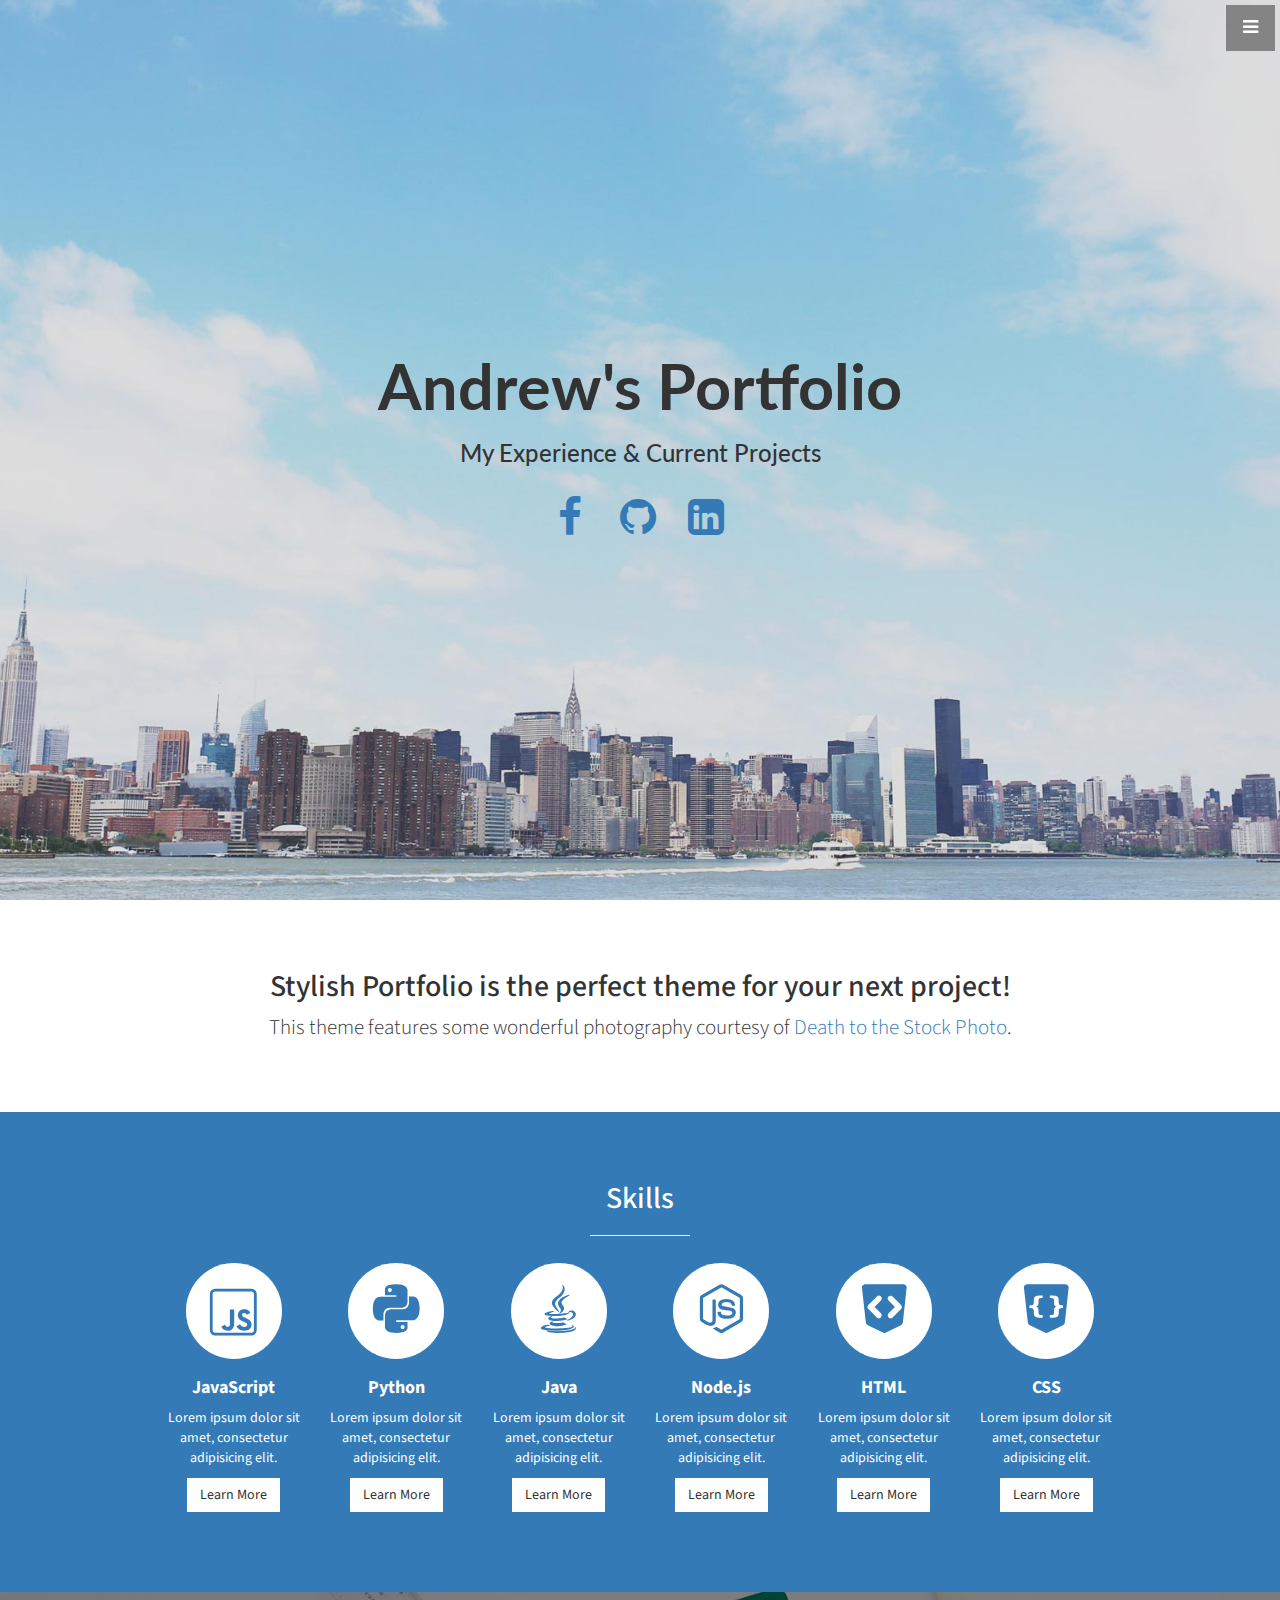
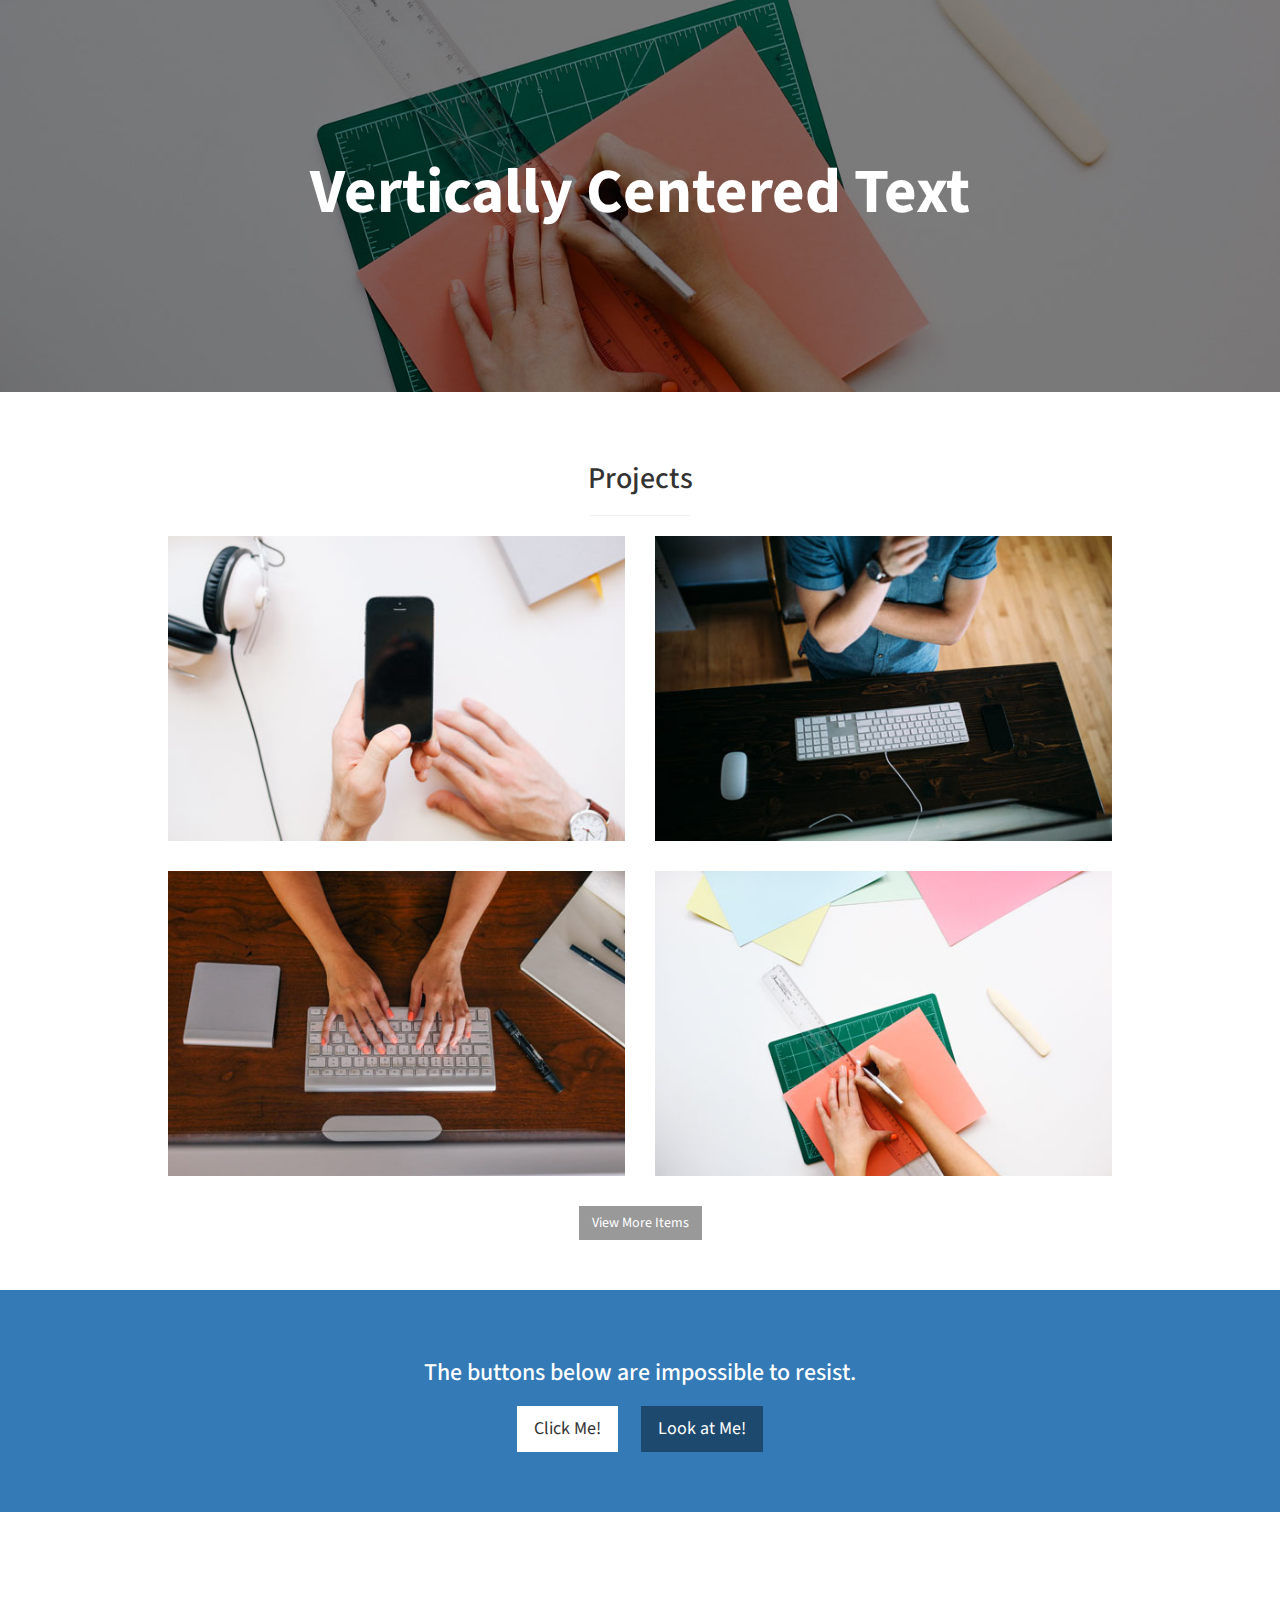
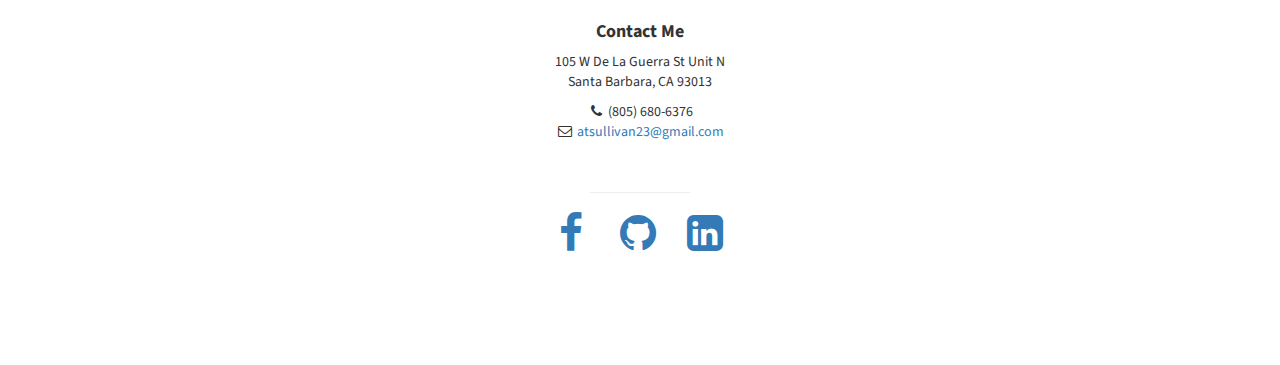
==== Portfolio/index.html @ db890a08 "Added bootstrap, with initial portfolio, blog, etc" ====
<!DOCTYPE html>
<html lang="en">

<head>

    <meta charset="utf-8">
    <meta http-equiv="X-UA-Compatible" content="IE=edge">
    <meta name="viewport" content="width=device-width, initial-scale=1">
    <meta name="description" content="">
    <meta name="author" content="">

    <title>Andrew's Portfolio</title>

    <!-- Bootstrap Core CSS -->
    <link href="css/bootstrap.min.css" rel="stylesheet">

    <!-- Custom CSS -->
    <link href="css/stylish-portfolio.css" rel="stylesheet">

    <!-- Custom Fonts -->
    <link href="font-awesome/css/font-awesome.min.css" rel="stylesheet" type="text/css">
    <link href="http://fonts.googleapis.com/css?family=Source+Sans+Pro:300,400,700,300italic,400italic,700italic" rel="stylesheet" type="text/css">
    <link href='http://fonts.googleapis.com/css?family=Lato:100,700' rel='stylesheet' type='text/css'>

    <!-- CUstom Icons -->
    <link rel="stylesheet" href="font-mfizz-1.2/font-mfizz.css">

    <!-- HTML5 Shim and Respond.js IE8 support of HTML5 elements and media queries -->
    <!-- WARNING: Respond.js doesn't work if you view the page via file:// -->
    <!--[if lt IE 9]>
        <script src="https://oss.maxcdn.com/libs/html5shiv/3.7.0/html5shiv.js"></script>
        <script src="https://oss.maxcdn.com/libs/respond.js/1.4.2/respond.min.js"></script>
    <![endif]-->

</head>

<body>

    <!-- Navigation -->
    <a id="menu-toggle" href="#" class="btn btn-dark btn-lg toggle"><i class="fa fa-bars"></i></a>
    <nav id="sidebar-wrapper">
        <ul class="sidebar-nav">
            <a id="menu-close" href="#" class="btn btn-light btn-lg pull-right toggle"><i class="fa fa-times"></i></a>
            <li class="sidebar-brand">
                <a href="#top">Start Bootstrap</a>
            </li>
            <li>
                <a href="#top">Home</a>
            </li>
            <li>
                <a href="#about">About</a>
            </li>
            <li>
                <a href="#services">Skills</a>
            </li>
            <li>
                <a href="#portfolio">Portfolio</a>
            </li>
            <li>
                <a href="#contact">Contact</a>
            </li>
        </ul>
    </nav>

    <!-- Header -->
    <header id="top" class="header">
        <div class="text-vertical-center">
            <h1>Andrew's Portfolio</h1>
            <h3>My Experience &amp; Current Projects</h3>
            <br>
            <div class="container">
            <div class="row">
                <div class="col-lg-10 col-lg-offset-1 text-center">
                    <ul class="list-inline">
                        <li>
                            <a href="https://www.facebook.com/andrew.sullivan.3323"><i class="fa fa-facebook fa-fw fa-3x"></i></a>
                        </li>
                        <li>
                            <a href="https://github.com/atsullivan"><i class="fa fa-github fa-fw fa-3x"></i></a>
                        </li>
                        <li>
                            <a href="https://www.linkedin.com/in/AndrewSullivan2"><i class="fa fa-linkedin-square fa-fw fa-3x"></i></a>
                        </li>
                    </ul>
                </div>
            </div>
        <!-- </div>
            <a href="#about" class="btn btn-dark btn-lg">Find Out More</a>
        </div> -->
    </header>

    <!-- About -->
    <section id="about" class="about">
        <div class="container">
            <div class="row">
                <div class="col-lg-12 text-center">
                    <h2>Stylish Portfolio is the perfect theme for your next project!</h2>
                    <p class="lead">This theme features some wonderful photography courtesy of <a target="_blank" href="http://join.deathtothestockphoto.com/">Death to the Stock Photo</a>.</p>
                </div>
            </div>
            <!-- /.row -->
        </div>
        <!-- /.container -->
    </section>

    <!-- Services -->
    <!-- The circle icons use Font Awesome's stacked icon classes. For more information, visit http://fontawesome.io/examples/ -->
    <section id="services" class="services bg-primary">
        <div class="container">
            <div class="row text-center">
                <div class="col-lg-10 col-lg-offset-1">
                    <h2>Skills</h2>
                    <hr class="small">
                    <div class="row">
                        <div class="col-md-2 col-sm-6">
                            <div class="service-item">
                                <span class="fa-stack fa-4x">
                                <i class="fa fa-circle fa-stack-2x"></i>
                                <i class="icon-javascript fa-stack-1x text-primary"></i>
                                <!--<i class="fa fa-cloud fa-stack-1x text-primary"></i>-->
                            </span>
                                <h4>
                                    <strong>JavaScript</strong>
                                </h4>
                                <p>Lorem ipsum dolor sit amet, consectetur adipisicing elit.</p>
                                <a href="#" class="btn btn-light">Learn More</a>
                            </div>
                        </div>
                        <div class="col-md-2 col-sm-6">
                            <div class="service-item">
                                <span class="fa-stack fa-4x">
                                <i class="fa fa-circle fa-stack-2x"></i>
                                <i class="icon-python fa-stack-1x text-primary"></i>
                            </span>
                                <h4>
                                    <strong>Python</strong>
                                </h4>
                                <p>Lorem ipsum dolor sit amet, consectetur adipisicing elit.</p>
                                <a href="#" class="btn btn-light">Learn More</a>
                            </div>
                        </div>
                        <div class="col-md-2 col-sm-6=">
                            <div class="service-item">
                                <span class="fa-stack fa-4x">
                                <i class="fa fa-circle fa-stack-2x"></i>
                                <i class="icon-java-bold fa-stack-1x text-primary"></i>
                            </span>
                                <h4>
                                    <strong>Java</strong>
                                </h4>
                                <p>Lorem ipsum dolor sit amet, consectetur adipisicing elit.</p>
                                <a href="#" class="btn btn-light">Learn More</a>
                            </div>
                        </div>
                        <div class="col-md-2 col-sm-6">
                            <div class="service-item">
                                <span class="fa-stack fa-4x">
                                <i class="fa fa-circle fa-stack-2x"></i>
                                <i class="icon-nodejs fa-stack-1x text-primary"></i>
                            </span>
                                <h4>
                                    <strong>Node.js</strong>
                                </h4>
                                <p>Lorem ipsum dolor sit amet, consectetur adipisicing elit.</p>
                                <a href="#" class="btn btn-light">Learn More</a>
                            </div>
                        </div>
                        <div class="col-md-2 col-sm-6">
                            <div class="service-item">
                                <span class="fa-stack fa-4x">
                                <i class="fa fa-circle fa-stack-2x"></i>
                                <i class="icon-html fa-stack-1x text-primary"></i>
                            </span>
                                <h4>
                                    <strong>HTML</strong>
                                </h4>
                                <p>Lorem ipsum dolor sit amet, consectetur adipisicing elit.</p>
                                <a href="#" class="btn btn-light">Learn More</a>
                            </div>
                        </div>
                        <div class="col-md-2 col-sm-6">
                            <div class="service-item">
                                <span class="fa-stack fa-4x">
                                <i class="fa fa-circle fa-stack-2x"></i>
                                <i class="icon-css fa-stack-1x text-primary"></i>
                            </span>
                                <h4>
                                    <strong>CSS</strong>
                                </h4>
                                <p>Lorem ipsum dolor sit amet, consectetur adipisicing elit.</p>
                                <a href="#" class="btn btn-light">Learn More</a>
                            </div>
                        </div>

                    </div>
                    <!-- /.row (nested) -->
                </div>
                <!-- /.col-lg-10 -->
            </div>
            <!-- /.row -->
        </div>
        <!-- /.container -->
    </section>

    <!-- Callout -->
    <aside class="callout">
        <div class="text-vertical-center">
            <h1>Vertically Centered Text</h1>
        </div>
    </aside>

    <!-- Portfolio -->
    <section id="portfolio" class="portfolio">
        <div class="container">
            <div class="row">
                <div class="col-lg-10 col-lg-offset-1 text-center">
                    <h2>Projects</h2>
                    <hr class="small">
                    <div class="row">
                        <div class="col-md-6">
                            <div class="portfolio-item">
                                <a href="#">
                                    <img class="img-portfolio img-responsive" src="img/portfolio-1.jpg">
                                </a>
                            </div>
                        </div>
                        <div class="col-md-6">
                            <div class="portfolio-item">
                                <a href="#">
                                    <img class="img-portfolio img-responsive" src="img/portfolio-2.jpg">
                                </a>
                            </div>
                        </div>
                        <div class="col-md-6">
                            <div class="portfolio-item">
                                <a href="#">
                                    <img class="img-portfolio img-responsive" src="img/portfolio-3.jpg">
                                </a>
                            </div>
                        </div>
                        <div class="col-md-6">
                            <div class="portfolio-item">
                                <a href="#">
                                    <img class="img-portfolio img-responsive" src="img/portfolio-4.jpg">
                                </a>
                            </div>
                        </div>
                    </div>
                    <!-- /.row (nested) -->
                    <a href="#" class="btn btn-dark">View More Items</a>
                </div>
                <!-- /.col-lg-10 -->
            </div>
            <!-- /.row -->
        </div>
        <!-- /.container -->
    </section>

    <!-- Call to Action -->
    <aside class="call-to-action bg-primary">
        <div class="container">
            <div class="row">
                <div class="col-lg-12 text-center">
                    <h3>The buttons below are impossible to resist.</h3>
                    <a href="#" class="btn btn-lg btn-light">Click Me!</a>
                    <a href="#" class="btn btn-lg btn-dark">Look at Me!</a>
                </div>
            </div>
        </div>
    </aside>

    <!-- Map -->
    <!-- <section id="contact" class="map">
        <iframe width="100%" height="100%" frameborder="0" scrolling="no" marginheight="0" marginwidth="0" src="https://maps.google.com/maps?f=q&amp;source=s_q&amp;hl=en&amp;geocode=&amp;q=Twitter,+Inc.,+Market+Street,+San+Francisco,+CA&amp;aq=0&amp;oq=twitter&amp;sll=28.659344,-81.187888&amp;sspn=0.128789,0.264187&amp;ie=UTF8&amp;hq=Twitter,+Inc.,+Market+Street,+San+Francisco,+CA&amp;t=m&amp;z=15&amp;iwloc=A&amp;output=embed"></iframe>
        <br />
        <small>
            <a href="https://maps.google.com/maps?f=q&amp;source=embed&amp;hl=en&amp;geocode=&amp;q=Twitter,+Inc.,+Market+Street,+San+Francisco,+CA&amp;aq=0&amp;oq=twitter&amp;sll=28.659344,-81.187888&amp;sspn=0.128789,0.264187&amp;ie=UTF8&amp;hq=Twitter,+Inc.,+Market+Street,+San+Francisco,+CA&amp;t=m&amp;z=15&amp;iwloc=A"></a>
        </small>
        </iframe>
    </section> -->

    <!-- Footer -->
    <footer>
        <div class="container">
            <div class="row">
                <div class="col-lg-10 col-lg-offset-1 text-center">
                    <h4><strong>Contact Me</strong>
                    </h4>
                    <p>105 W De La Guerra St Unit N<br>Santa Barbara, CA 93013</p>
                    <ul class="list-unstyled">
                        <li><i class="fa fa-phone fa-fw"></i> (805) 680-6376</li>
                        <li><i class="fa fa-envelope-o fa-fw"></i>  <a href="mailto:name@example.com">atsullivan23@gmail.com</a>
                        </li>
                    </ul>
                    <br>
                    <hr class="small">
                    <ul class="list-inline">
                        <li>
                            <a href="https://www.facebook.com/andrew.sullivan.3323"><i class="fa fa-facebook fa-fw fa-3x"></i></a>
                        </li>
                        <li>
                            <a href="https://github.com/atsullivan"><i class="fa fa-github fa-fw fa-3x"></i></a>
                        </li>
                        <li>
                            <a href="https://www.linkedin.com/in/AndrewSullivan2"><i class="fa fa-linkedin-square fa-fw fa-3x"></i></a>
                        </li>
                    </ul>
                </div>
            </div>
        </div>
    </footer>

    <!-- jQuery -->
    <script src="js/jquery.js"></script>

    <!-- Bootstrap Core JavaScript -->
    <script src="js/bootstrap.min.js"></script>

    <!-- Custom Theme JavaScript -->
    <script>
    // Closes the sidebar menu
    $("#menu-close").click(function(e) {
        e.preventDefault();
        $("#sidebar-wrapper").toggleClass("active");
    });

    // Opens the sidebar menu
    $("#menu-toggle").click(function(e) {
        e.preventDefault();
        $("#sidebar-wrapper").toggleClass("active");
    });

    // Scrolls to the selected menu item on the page
    $(function() {
        $('a[href*=#]:not([href=#])').click(function() {
            if (location.pathname.replace(/^\//, '') == this.pathname.replace(/^\//, '') || location.hostname == this.hostname) {

                var target = $(this.hash);
                target = target.length ? target : $('[name=' + this.hash.slice(1) + ']');
                if (target.length) {
                    $('html,body').animate({
                        scrollTop: target.offset().top
                    }, 1000);
                    return false;
                }
            }
        });
    });
    </script>

</body>

</html>
---- Portfolio/css/stylish-portfolio.css ----
/*!
 * Start Bootstrap - Stylish Portfolio Bootstrap Theme (http://startbootstrap.com)
 * Code licensed under the Apache License v2.0.
 * For details, see http://www.apache.org/licenses/LICENSE-2.0.
 */

/* Global Styles */

html,
body {
    width: 100%;
    height: 100%;
}

body {
    font-family: "Source Sans Pro","Helvetica Neue",Helvetica,Arial,sans-serif;
}

header{
    font-family: 'Lato', sans-serif;
}

.text-vertical-center {
    display: table-cell;
    text-align: center;
    vertical-align: middle;
}

.text-vertical-center h1 {
    margin: 0;
    padding: 0;
    font-size: 4.5em;
    font-weight: 700;
}

/* Custom Button Styles */

.btn-dark {
    border-radius: 0;
    color: #fff;
    background-color: rgba(0,0,0,0.4);
}

.btn-dark:hover,
.btn-dark:focus,
.btn-dark:active {
    color: #fff;
    background-color: rgba(0,0,0,0.7);
}

.btn-light {
    border-radius: 0;
    color: #333;
    background-color: rgb(255,255,255);
}

.btn-light:hover,
.btn-light:focus,
.btn-light:active {
    color: #333;
    background-color: rgba(255,255,255,0.8);
}

/* Custom Horizontal Rule */

hr.small {
    max-width: 100px;
}

/* Side Menu */

#sidebar-wrapper {
    z-index: 1000;
    position: fixed;
    right: 0;
    width: 250px;
    height: 100%;
    margin-right: -250px;
    overflow-y: auto;
    background: #222;
    -webkit-transition: all 0.4s ease 0s;
    -moz-transition: all 0.4s ease 0s;
    -ms-transition: all 0.4s ease 0s;
    -o-transition: all 0.4s ease 0s;
    transition: all 0.4s ease 0s;
}

.sidebar-nav {
    position: absolute;
    top: 0;
    width: 250px;
    margin: 0;
    padding: 0;
    list-style: none;
}

.sidebar-nav li {
    text-indent: 20px;
    line-height: 40px;
}

.sidebar-nav li a {
    display: block;
    text-decoration: none;
    color: #999;
}

.sidebar-nav li a:hover {
    text-decoration: none;
    color: #fff;
    background: rgba(255,255,255,0.2);
}

.sidebar-nav li a:active,
.sidebar-nav li a:focus {
    text-decoration: none;
}

.sidebar-nav > .sidebar-brand {
    height: 55px;
    font-size: 18px;
    line-height: 55px;
}

.sidebar-nav > .sidebar-brand a {
    color: #999;
}

.sidebar-nav > .sidebar-brand a:hover {
    color: #fff;
    background: none;
}

#menu-toggle {
    z-index: 1;
    position: fixed;
    top: 0;
    right: 0;
}

#sidebar-wrapper.active {
    right: 250px;
    width: 250px;
    -webkit-transition: all 0.4s ease 0s;
    -moz-transition: all 0.4s ease 0s;
    -ms-transition: all 0.4s ease 0s;
    -o-transition: all 0.4s ease 0s;
    transition: all 0.4s ease 0s;
}

.toggle {
    margin: 5px 5px 0 0;
}

/* Header */

.header {
    display: table;
    position: relative;
    width: 100%;
    height: 100%;
    background: url(../img/bg.jpg) no-repeat center center scroll;
    -webkit-background-size: cover;
    -moz-background-size: cover;
    background-size: cover;
    -o-background-size: cover;
}

/* About */

.about {
    padding: 50px 0;
}

/* Services */

.services {
    padding: 50px 0;
}

.service-item {
    margin-bottom: 30px;
}

/* Callout */

.callout {
    display: table;
    width: 100%;
    height: 400px;
    color: #fff;
    background: url(../img/callout.jpg) no-repeat center center scroll;
    -webkit-background-size: cover;
    -moz-background-size: cover;
    background-size: cover;
    -o-background-size: cover;
}

/* Portfolio */

.portfolio {
    padding: 50px 0;
}

.portfolio-item {
    margin-bottom: 30px;
}

.img-portfolio {
    margin: 0 auto;
}

.img-portfolio:hover {
    opacity: 0.8;
}

/* Call to Action */

.call-to-action {
    padding: 50px 0;
}

.call-to-action .btn {
    margin: 10px;
}

/* Map */

.map {
    height: 500px;
}

@media(max-width:768px) {
    .map {
        height: 75%;
    }
}

/* Footer */

footer {
    padding: 100px 0;
}
---- Portfolio/font-mfizz-1.2/font-mfizz.css ----
/*
 * Font Mfizz v1.2
 * Copyright 2013 Mfizz Inc, Joe Lauer
 * MIT License
 *
 * Project: http://mfizz.com/oss/font-mfizz
 *
 * The font designed for technology and software geeks representing programming
 * languages, operating systems, software engineering, and technology. 
 *
 * Mfizz Inc
 * Web: http://mfizz.com/
 * Twitter: http://twitter.com/mfizz_inc
 * 
 * Joe Lauer
 * Web: http://lauer.bz/
 * Twitter: http://twitter.com/jjlauer
 */

@font-face {
  font-family: "FontMfizz";
  src: url("font-mfizz.eot");
  src: url("font-mfizz.eot?#iefix") format("embedded-opentype"),
       url("font-mfizz.woff") format("woff"),
       url("font-mfizz.ttf") format("truetype"),
       url("font-mfizz.svg#font-mfizz") format("svg");
  font-weight: normal;
  font-style: normal;
}

.icon-microscope:before,
.icon-cplusplus:before,
.icon-wireless:before,
.icon-fire-alt:before,
.icon-mobile-device:before,
.icon-objc:before,
.icon-redhat:before,
.icon-freebsd:before,
.icon-heroku:before,
.icon-python:before,
.icon-java:before,
.icon-satellite:before,
.icon-debian:before,
.icon-grails:before,
.icon-c:before,
.icon-postgres:before,
.icon-database-alt2:before,
.icon-raspberrypi:before,
.icon-nginx:before,
.icon-ruby-on-rails:before,
.icon-redis:before,
.icon-scala:before,
.icon-gnome:before,
.icon-perl:before,
.icon-mysql:before,
.icon-fedora:before,
.icon-ghost:before,
.icon-google:before,
.icon-netbsd:before,
.icon-aws:before,
.icon-bomb:before,
.icon-looking:before,
.icon-ruby:before,
.icon-mysql-alt:before,
.icon-playframework-alt:before,
.icon-osx:before,
.icon-database:before,
.icon-database-alt:before,
.icon-shell:before,
.icon-script:before,
.icon-antenna:before,
.icon-coffee-bean:before,
.icon-scala-alt:before,
.icon-platter:before,
.icon-java-duke:before,
.icon-iphone:before,
.icon-script-alt:before,
.icon-google-alt:before,
.icon-haskell:before,
.icon-mariadb:before,
.icon-phone-retro:before,
.icon-phone-alt:before,
.icon-csharp:before,
.icon-php:before,
.icon-postgres-alt:before,
.icon-html:before,
.icon-mfizz:before,
.icon-apache:before,
.icon-hadoop:before,
.icon-ruby-on-rails-alt:before,
.icon-mobile-phone-broadcast:before,
.icon-css:before,
.icon-playframework:before,
.icon-clojure:before,
.icon-mobile-phone-alt:before,
.icon-suse:before,
.icon-java-bold:before,
.icon-nginx-alt:before,
.icon-nginx-alt2:before,
.icon-linux-mint:before,
.icon-dreamhost:before,
.icon-blackberry:before,
.icon-javascript:before,
.icon-ubuntu:before,
.icon-php-alt:before,
.icon-centos:before,
.icon-nodejs:before,
.icon-splatter:before,
.icon-3dprint:before,
.icon-line-graph:before,
.icon-cassandra:before,
.icon-solaris:before,
.icon-jetty:before,
.icon-tomcat:before,
.icon-oracle:before,
.icon-oracle-alt:before,
.icon-mssql:before,
.icon-google-developers:before,
.icon-google-code:before,
.icon-kde:before,
.icon-grails-alt:before {
  font-family: "FontMfizz";
  font-style: normal;
  font-weight: normal;
  font-variant: normal;
  text-transform: none;
  line-height: 1;
  -webkit-font-smoothing: antialiased;
  display: inline-block;
  text-decoration: inherit;
}

.icon-microscope:before { content: "\f100"; }
.icon-cplusplus:before { content: "\f101"; }
.icon-wireless:before { content: "\f102"; }
.icon-fire-alt:before { content: "\f103"; }
.icon-mobile-device:before { content: "\f104"; }
.icon-objc:before { content: "\f105"; }
.icon-redhat:before { content: "\f106"; }
.icon-freebsd:before { content: "\f107"; }
.icon-heroku:before { content: "\f108"; }
.icon-python:before { content: "\f109"; }
.icon-java:before { content: "\f10a"; }
.icon-satellite:before { content: "\f10b"; }
.icon-debian:before { content: "\f10c"; }
.icon-grails:before { content: "\f10d"; }
.icon-c:before { content: "\f10e"; }
.icon-postgres:before { content: "\f10f"; }
.icon-database-alt2:before { content: "\f110"; }
.icon-raspberrypi:before { content: "\f111"; }
.icon-nginx:before { content: "\f112"; }
.icon-ruby-on-rails:before { content: "\f113"; }
.icon-redis:before { content: "\f114"; }
.icon-scala:before { content: "\f115"; }
.icon-gnome:before { content: "\f116"; }
.icon-perl:before { content: "\f117"; }
.icon-mysql:before { content: "\f118"; }
.icon-fedora:before { content: "\f119"; }
.icon-ghost:before { content: "\f11a"; }
.icon-google:before { content: "\f11b"; }
.icon-netbsd:before { content: "\f11c"; }
.icon-aws:before { content: "\f11d"; }
.icon-bomb:before { content: "\f11e"; }
.icon-looking:before { content: "\f11f"; }
.icon-ruby:before { content: "\f120"; }
.icon-mysql-alt:before { content: "\f121"; }
.icon-playframework-alt:before { content: "\f122"; }
.icon-osx:before { content: "\f123"; }
.icon-database:before { content: "\f124"; }
.icon-database-alt:before { content: "\f125"; }
.icon-shell:before { content: "\f126"; }
.icon-script:before { content: "\f127"; }
.icon-antenna:before { content: "\f128"; }
.icon-coffee-bean:before { content: "\f129"; }
.icon-scala-alt:before { content: "\f12a"; }
.icon-platter:before { content: "\f12b"; }
.icon-java-duke:before { content: "\f12c"; }
.icon-iphone:before { content: "\f12d"; }
.icon-script-alt:before { content: "\f12e"; }
.icon-google-alt:before { content: "\f12f"; }
.icon-haskell:before { content: "\f130"; }
.icon-mariadb:before { content: "\f131"; }
.icon-phone-retro:before { content: "\f132"; }
.icon-phone-alt:before { content: "\f133"; }
.icon-csharp:before { content: "\f134"; }
.icon-php:before { content: "\f135"; }
.icon-postgres-alt:before { content: "\f136"; }
.icon-html:before { content: "\f137"; }
.icon-mfizz:before { content: "\f138"; }
.icon-apache:before { content: "\f139"; }
.icon-hadoop:before { content: "\f13a"; }
.icon-ruby-on-rails-alt:before { content: "\f13b"; }
.icon-mobile-phone-broadcast:before { content: "\f13c"; }
.icon-css:before { content: "\f13d"; }
.icon-playframework:before { content: "\f13e"; }
.icon-clojure:before { content: "\f13f"; }
.icon-mobile-phone-alt:before { content: "\f140"; }
.icon-suse:before { content: "\f141"; }
.icon-java-bold:before { content: "\f142"; }
.icon-nginx-alt:before { content: "\f143"; }
.icon-nginx-alt2:before { content: "\f144"; }
.icon-linux-mint:before { content: "\f145"; }
.icon-dreamhost:before { content: "\f146"; }
.icon-blackberry:before { content: "\f147"; }
.icon-javascript:before { content: "\f148"; }
.icon-ubuntu:before { content: "\f149"; }
.icon-php-alt:before { content: "\f14a"; }
.icon-centos:before { content: "\f14b"; }
.icon-nodejs:before { content: "\f14c"; }
.icon-splatter:before { content: "\f14d"; }
.icon-3dprint:before { content: "\f14e"; }
.icon-line-graph:before { content: "\f14f"; }
.icon-cassandra:before { content: "\f150"; }
.icon-solaris:before { content: "\f151"; }
.icon-jetty:before { content: "\f152"; }
.icon-tomcat:before { content: "\f153"; }
.icon-oracle:before { content: "\f154"; }
.icon-oracle-alt:before { content: "\f155"; }
.icon-mssql:before { content: "\f156"; }
.icon-google-developers:before { content: "\f157"; }
.icon-google-code:before { content: "\f158"; }
.icon-kde:before { content: "\f159"; }
.icon-grails-alt:before { content: "\f15a"; }

/* These classes only added to fix FontFamily to display FontMfizz during debug/inspection */
.icon-osx,
.icon-bomb,
.icon-mobile-phone-broadcast,
.icon-objc,
.icon-nginx-alt2,
.icon-mysql,
.icon-phone-retro,
.icon-netbsd,
.icon-mobile-device,
.icon-ruby-on-rails,
.icon-phone-alt,
.icon-line-graph,
.icon-postgres,
.icon-playframework,
.icon-python,
.icon-ruby-on-rails-alt,
.icon-nginx,
.icon-database-alt2,
.icon-google-alt,
.icon-microscope,
.icon-blackberry,
.icon-dreamhost,
.icon-google,
.icon-centos,
.icon-kde,
.icon-csharp,
.icon-scala,
.icon-redis,
.icon-looking,
.icon-database-alt,
.icon-javascript,
.icon-postgres-alt,
.icon-linux-mint,
.icon-ubuntu,
.icon-apache,
.icon-script-alt,
.icon-mssql,
.icon-c,
.icon-gnome,
.icon-java-duke,
.icon-scala-alt,
.icon-clojure,
.icon-oracle-alt,
.icon-redhat,
.icon-haskell,
.icon-3dprint,
.icon-mariadb,
.icon-java,
.icon-script,
.icon-cplusplus,
.icon-jetty,
.icon-perl,
.icon-heroku,
.icon-nginx-alt,
.icon-iphone,
.icon-splatter,
.icon-shell,
.icon-mysql-alt,
.icon-wireless,
.icon-ruby,
.icon-playframework-alt,
.icon-raspberrypi,
.icon-suse,
.icon-nodejs,
.icon-java-bold,
.icon-google-developers,
.icon-mobile-phone-alt,
.icon-grails-alt,
.icon-coffee-bean,
.icon-cassandra,
.icon-google-code,
.icon-fedora,
.icon-antenna,
.icon-hadoop,
.icon-solaris,
.icon-html,
.icon-css,
.icon-satellite,
.icon-aws,
.icon-mfizz,
.icon-php,
.icon-debian,
.icon-ghost,
.icon-php-alt,
.icon-tomcat,
.icon-database,
.icon-grails,
.icon-freebsd,
.icon-oracle,
.icon-fire-alt,
.icon-platter{
  font-family: "FontMfizz";
}
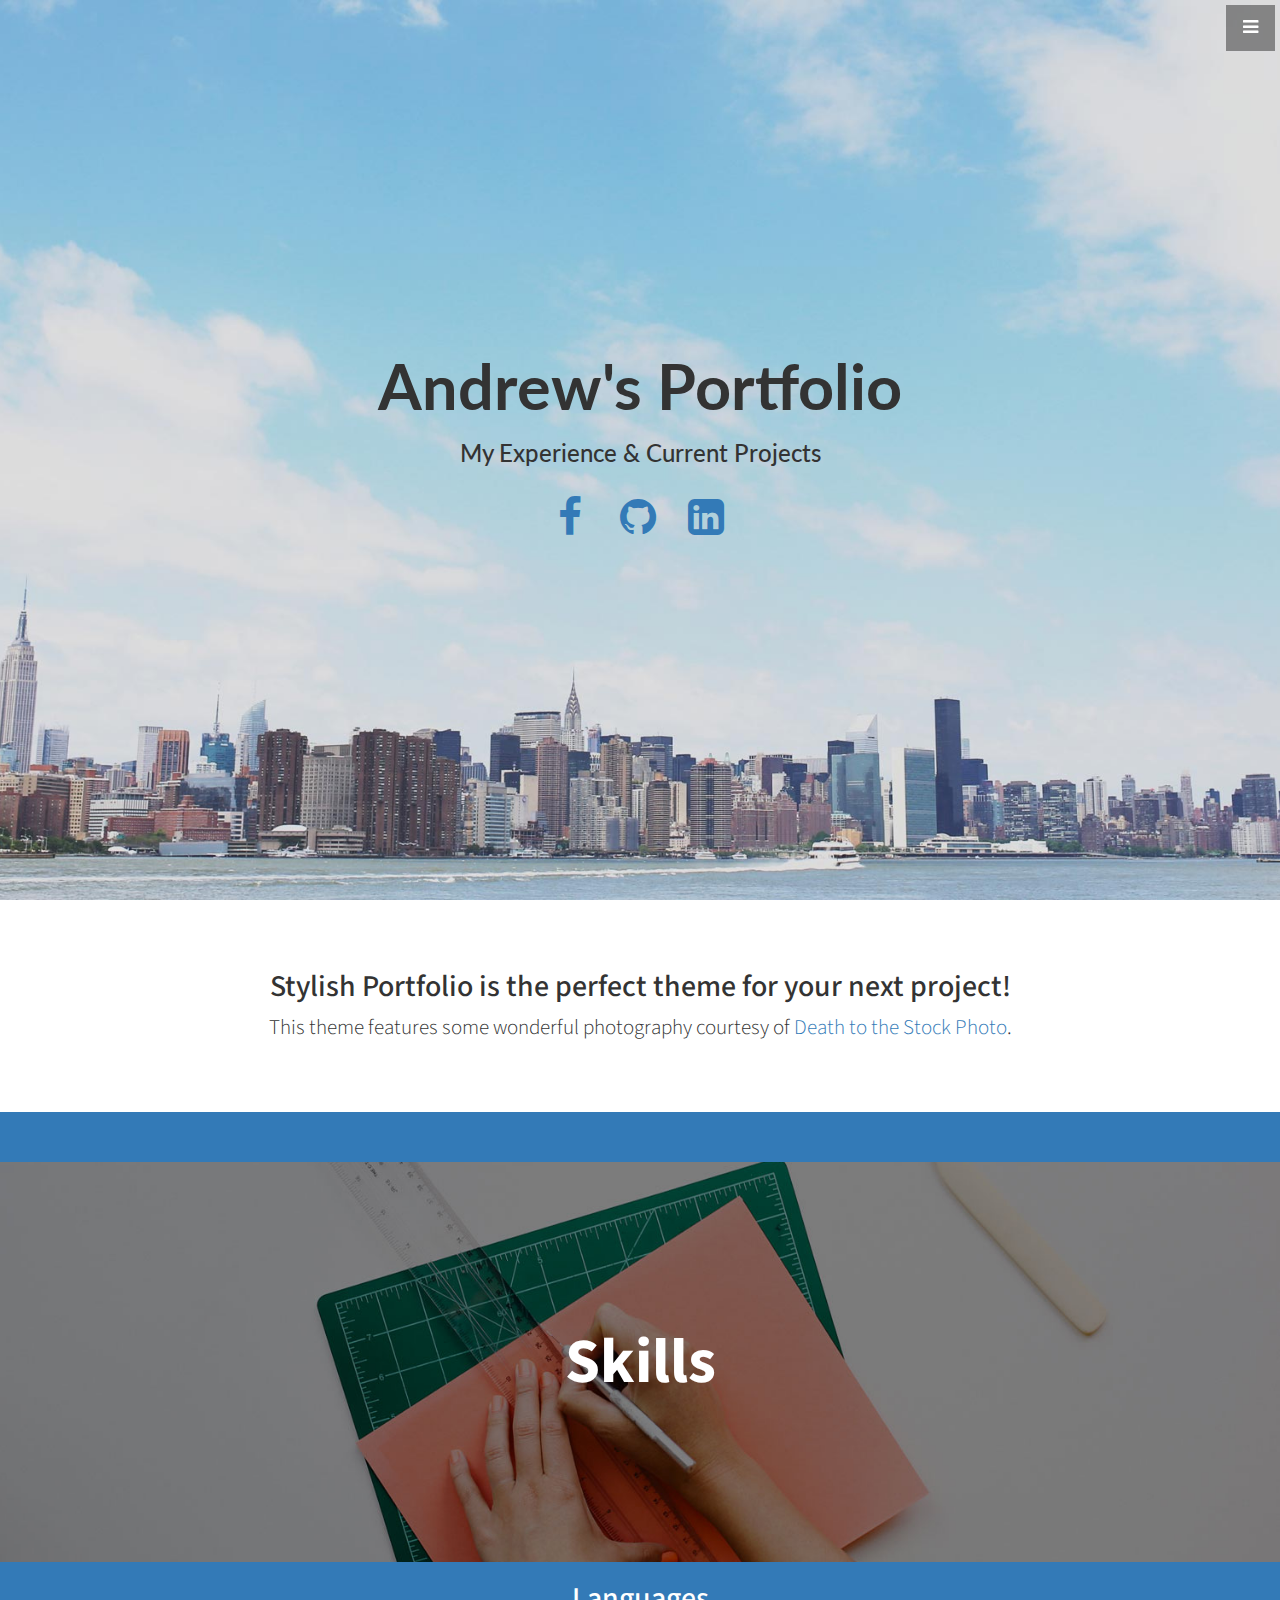
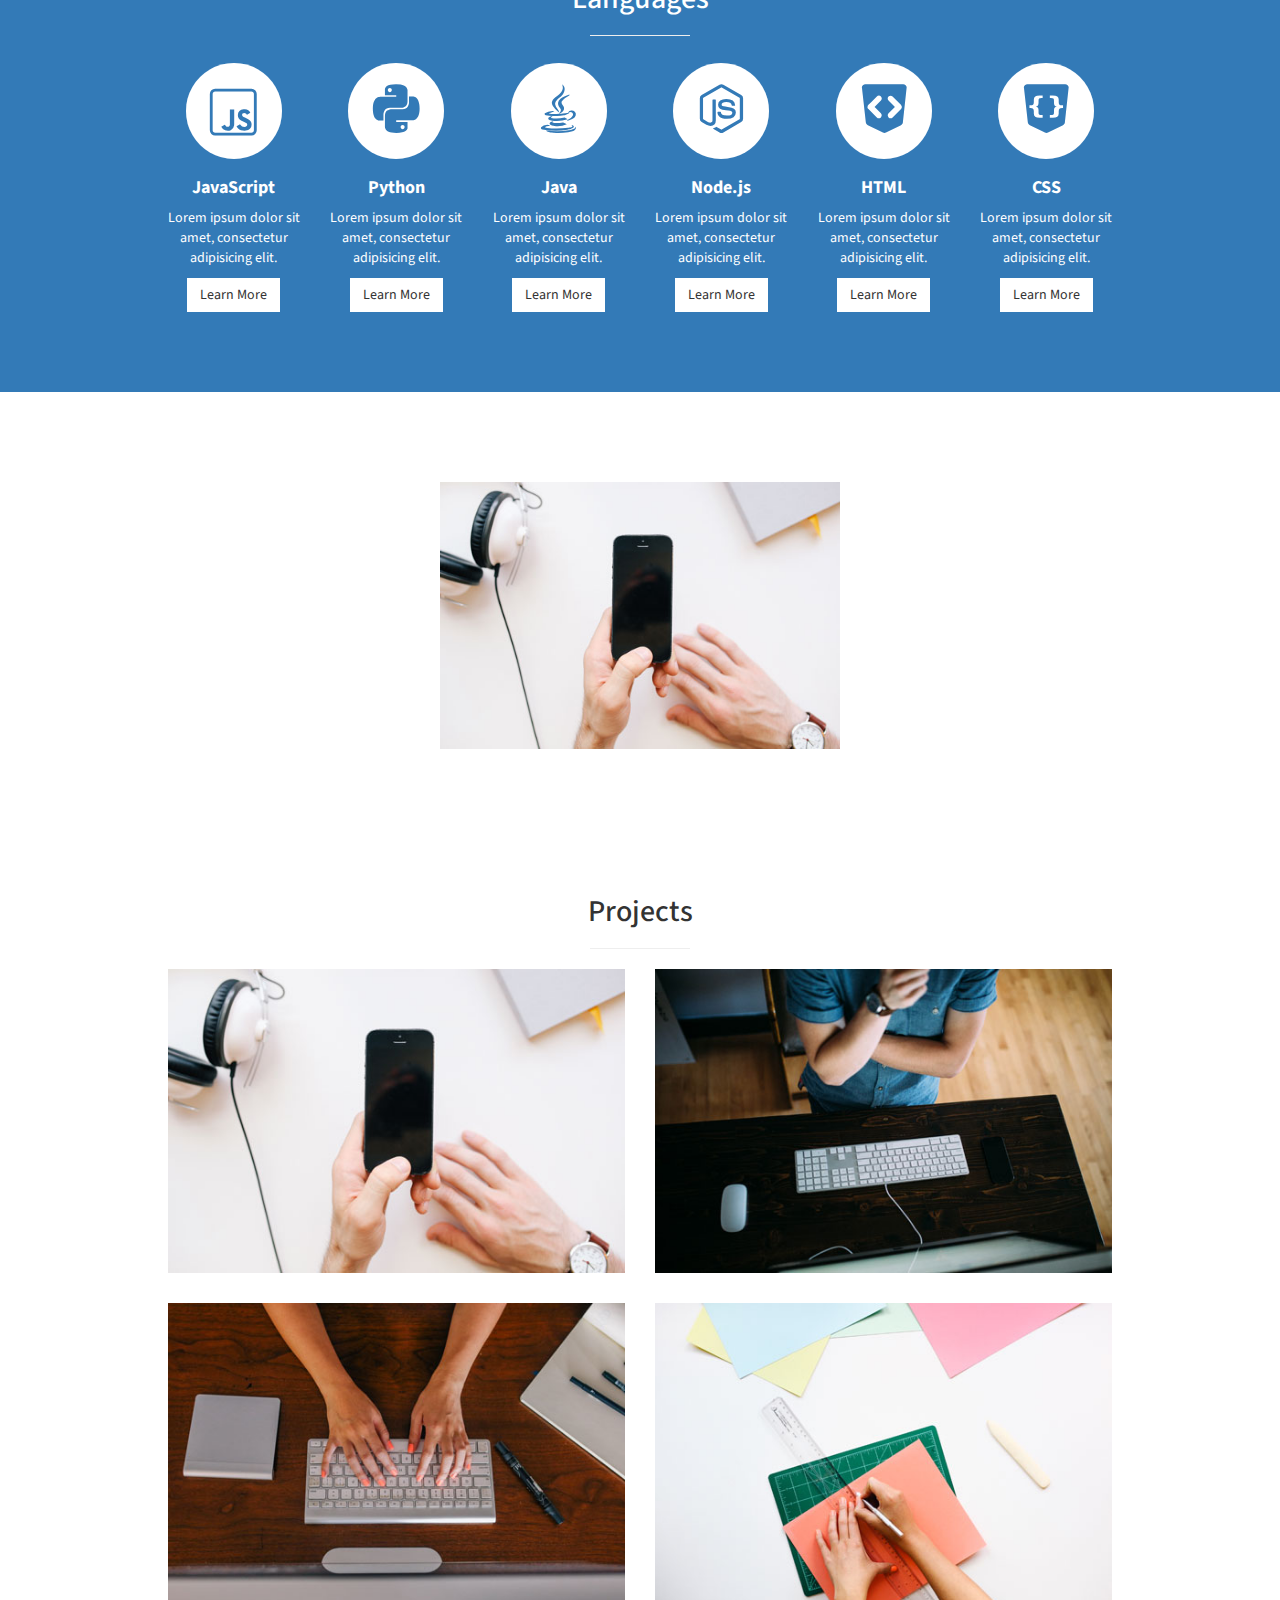
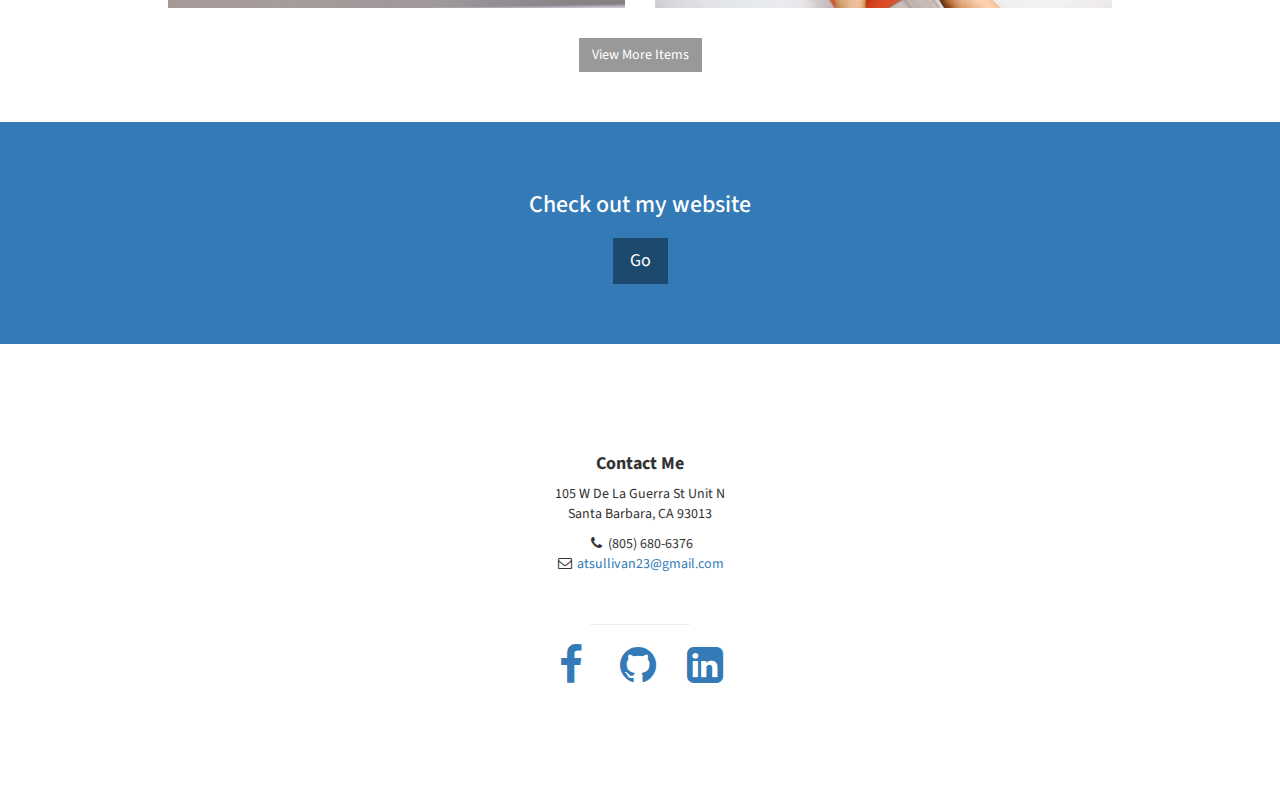
==== commit 7983feca: "Many edits + hover pics" ====
--- a/Portfolio/index.html
+++ b/Portfolio/index.html
@@ -8,6 +8,15 @@
     <meta name="viewport" content="width=device-width, initial-scale=1">
     <meta name="description" content="">
     <meta name="author" content="">
+
+
+    <link rel="shortcut icon" href="../favicon.ico"> 
+        <link rel="stylesheet" type="text/css" href="css/default.css" />
+        <link rel="stylesheet" type="text/css" href="css/component.css" />
+        <script src="js/modernizr.custom.js"></script>
+
+
+
 
     <title>Andrew's Portfolio</title>
 
@@ -51,7 +60,7 @@
                 <a href="#about">About</a>
             </li>
             <li>
-                <a href="#services">Skills</a>
+                <a href="#skills">Skills</a>
             </li>
             <li>
                 <a href="#portfolio">Portfolio</a>
@@ -105,11 +114,17 @@
 
     <!-- Services -->
     <!-- The circle icons use Font Awesome's stacked icon classes. For more information, visit http://fontawesome.io/examples/ -->
-    <section id="services" class="services bg-primary">
+    <section id="skills" class="services bg-primary">
+    <!-- Callout -->
+        <aside class="callout">
+            <div class="text-vertical-center">
+                <h1>Skills</h1>
+            </div>
+        </aside>
         <div class="container">
             <div class="row text-center">
                 <div class="col-lg-10 col-lg-offset-1">
-                    <h2>Skills</h2>
+                    <h2>Languages</h2>
                     <hr class="small">
                     <div class="row">
                         <div class="col-md-2 col-sm-6">
@@ -202,16 +217,40 @@
         <!-- /.container -->
     </section>
 
-    <!-- Callout -->
-    <aside class="callout">
-        <div class="text-vertical-center">
-            <h1>Vertically Centered Text</h1>
-        </div>
-    </aside>
+    
 
     <!-- Portfolio -->
     <section id="portfolio" class="portfolio">
         <div class="container">
+            
+
+
+
+
+        <ul class="grid cs-style-1">
+            <li>
+                <figure>
+                    <img src="img/portfolio-1.jpg" alt="img01">
+                    <figcaption>
+                        <h3>Camera</h3>
+                        <span>Jacob Cummings</span>
+                        <a href="http://dribbble.com/shots/1115632-Camera">Take a look</a>
+                    </figcaption>
+                </figure>
+            </li>
+            <!-- <li>
+                <figure> -->
+                    <!-- ... -->
+                <!-- </figure>
+            </li> -->
+            <!-- ... -->
+        </ul>
+
+
+
+
+
+
             <div class="row">
                 <div class="col-lg-10 col-lg-offset-1 text-center">
                     <h2>Projects</h2>
@@ -261,9 +300,8 @@
         <div class="container">
             <div class="row">
                 <div class="col-lg-12 text-center">
-                    <h3>The buttons below are impossible to resist.</h3>
-                    <a href="#" class="btn btn-lg btn-light">Click Me!</a>
-                    <a href="#" class="btn btn-lg btn-dark">Look at Me!</a>
+                    <h3>Check out my website</h3>
+                    <a href="#" class="btn btn-lg btn-dark">Go</a>
                 </div>
             </div>
         </div>
--- a/Portfolio/css/default.css
+++ b/Portfolio/css/default.css
@@ -0,0 +1,144 @@
+/* General Demo Style */
+@import url(http://fonts.googleapis.com/css?family=Lato:300,400,700);
+
+@font-face {
+	font-family: 'codropsicons';
+	src:url('../fonts/codropsicons/codropsicons.eot');
+	src:url('../fonts/codropsicons/codropsicons.eot?#iefix') format('embedded-opentype'),
+		url('../fonts/codropsicons/codropsicons.woff') format('woff'),
+		url('../fonts/codropsicons/codropsicons.ttf') format('truetype'),
+		url('../fonts/codropsicons/codropsicons.svg#codropsicons') format('svg');
+	font-weight: normal;
+	font-style: normal;
+}
+
+*, *:after, *:before { -webkit-box-sizing: border-box; -moz-box-sizing: border-box; box-sizing: border-box; }
+body, html { font-size: 100%; padding: 0; margin: 0;}
+
+/* Clearfix hack by Nicolas Gallagher: http://nicolasgallagher.com/micro-clearfix-hack/ */
+.clearfix:before, .clearfix:after { content: " "; display: table; }
+.clearfix:after { clear: both; }
+
+body {
+	font-family: 'Lato', Calibri, Arial, sans-serif;
+	color: #b3b9bf;
+	background: #f9f9f9;
+}
+
+a {
+	color: #888;
+	text-decoration: none;
+}
+
+a:hover,
+a:active {
+	color: #333;
+}
+
+/* Header Style */
+.container > header {
+	margin: 0 auto;
+	padding: 2em;
+	text-align: center;
+	background: rgba(0,0,0,0.01);
+}
+
+.container > header h1 {
+	font-size: 2.625em;
+	line-height: 1.3;
+	margin: 0;
+	font-weight: 300;
+}
+
+/* To Navigation Style */
+.codrops-top {
+	background: #fff;
+	background: rgba(255, 255, 255, 0.6);
+	text-transform: uppercase;
+	width: 100%;
+	font-size: 0.69em;
+	line-height: 2.2;
+}
+
+.codrops-top a {
+	padding: 0 1em;
+	letter-spacing: 0.1em;
+	color: #888;
+	display: inline-block;
+}
+
+.codrops-top a:hover {
+	background: rgba(255,255,255,0.95);
+	color: #333;
+}
+
+.codrops-top span.right {
+	float: right;
+}
+
+.codrops-top span.right a {
+	float: left;
+	display: block;
+}
+
+.codrops-icon:before {
+	font-family: 'codropsicons';
+	margin: 0 4px;
+	speak: none;
+	font-style: normal;
+	font-weight: normal;
+	font-variant: normal;
+	text-transform: none;
+	line-height: 1;
+	-webkit-font-smoothing: antialiased;
+}
+
+.codrops-icon-drop:before {
+	content: "\e001";
+}
+
+.codrops-icon-prev:before {
+	content: "\e004";
+}
+
+.codrops-icon-archive:before {
+	content: "\e002";
+}
+
+.codrops-icon-next:before {
+	content: "\e000";
+}
+
+.codrops-icon-about:before {
+	content: "\e003";
+}
+
+/* Demo Buttons Style */
+.codrops-demos {
+	padding-top: 1em;
+	font-size: 0.9em;
+}
+
+.codrops-demos a {
+	display: inline-block;
+	margin: 0.5em;
+	padding: 0.7em 1.1em;
+	border: 3px solid #b3b9bf;
+	color: #b3b9bf;
+	font-weight: 700;
+}
+
+.codrops-demos a:hover,
+.codrops-demos a.current-demo,
+.codrops-demos a.current-demo:hover {
+	border-color: #2c3f52;
+	color: #2c3f52;
+}
+
+@media screen and (max-width: 25em) {
+
+	.codrops-icon span {
+		display: none;
+	}
+
+}--- a/Portfolio/css/component.css
+++ b/Portfolio/css/component.css
@@ -0,0 +1,393 @@
+.grid {
+	padding: 20px 20px 100px 20px;
+	max-width: 1300px;
+	margin: 0 auto;
+	list-style: none;
+	text-align: center;
+}
+
+.grid li {
+	display: inline-block;
+	width: 440px;
+	margin: 0;
+	padding: 20px;
+	text-align: left;
+	position: relative;
+}
+
+.grid figure {
+	margin: 0;
+	position: relative;
+}
+
+.grid figure img {
+	max-width: 100%;
+	display: block;
+	position: relative;
+}
+
+.grid figcaption {
+	position: absolute;
+	top: 0;
+	left: 0;
+	padding: 20px;
+	background: #2c3f52;
+	color: #ed4e6e;
+}
+
+.grid figcaption h3 {
+	margin: 0;
+	padding: 0;
+	color: #fff;
+}
+
+.grid figcaption span:before {
+	content: 'by ';
+}
+
+.grid figcaption a {
+	text-align: center;
+	padding: 5px 10px;
+	border-radius: 2px;
+	display: inline-block;
+	background: #ed4e6e;
+	color: #fff;
+}
+
+/* Individual Caption Styles */
+
+/* Caption Style 1 */
+.cs-style-1 figcaption {
+	height: 100%;
+	width: 100%;
+	opacity: 0;
+	text-align: center;
+	-webkit-backface-visibility: hidden;
+	-moz-backface-visibility: hidden;
+	backface-visibility: hidden;
+	-webkit-transition: -webkit-transform 0.3s, opacity 0.3s;
+	-moz-transition: -moz-transform 0.3s, opacity 0.3s;
+	transition: transform 0.3s, opacity 0.3s;
+}
+
+.no-touch .cs-style-1 figure:hover figcaption,
+.cs-style-1 figure.cs-hover figcaption {
+	opacity: 1;
+	-webkit-transform: translate(15px, 15px);
+	-moz-transform: translate(15px, 15px);
+	-ms-transform: translate(15px, 15px);
+	transform: translate(15px, 15px);
+}
+
+.cs-style-1 figcaption h3 {
+	margin-top: 70px;
+}
+
+.cs-style-1 figcaption span {
+	display: block;
+}
+
+.cs-style-1 figcaption a {
+	margin-top: 30px;
+}
+
+/* Caption Style 2 */
+.cs-style-2 figure img {
+	z-index: 10;
+	-webkit-transition: -webkit-transform 0.4s;
+	-moz-transition: -moz-transform 0.4s;
+	transition: transform 0.4s;
+}
+
+.no-touch .cs-style-2 figure:hover img,
+.cs-style-2 figure.cs-hover img {
+	-webkit-transform: translateY(-90px);
+	-moz-transform: translateY(-90px);
+	-ms-transform: translateY(-90px);
+	transform: translateY(-90px);
+}
+
+.cs-style-2 figcaption {
+	height: 90px;
+	width: 100%;
+	top: auto;
+	bottom: 0;
+}
+
+.cs-style-2 figcaption a {
+	position: absolute;
+	right: 20px;
+	top: 30px;
+}
+
+/* Caption Style 3 */
+.cs-style-3 figure {
+	overflow: hidden;
+}
+
+.cs-style-3 figure img {
+	-webkit-transition: -webkit-transform 0.4s;
+	-moz-transition: -moz-transform 0.4s;
+	transition: transform 0.4s;
+}
+
+.no-touch .cs-style-3 figure:hover img,
+.cs-style-3 figure.cs-hover img {
+	-webkit-transform: translateY(-50px);
+	-moz-transform: translateY(-50px);
+	-ms-transform: translateY(-50px);
+	transform: translateY(-50px);
+}
+
+.cs-style-3 figcaption {
+	height: 100px;
+	width: 100%;
+	top: auto;
+	bottom: 0;
+	opacity: 0;
+	-webkit-transform: translateY(100%);
+	-moz-transform: translateY(100%);
+	-ms-transform: translateY(100%);
+	transform: translateY(100%);
+	-webkit-transition: -webkit-transform 0.4s, opacity 0.1s 0.3s;
+	-moz-transition: -moz-transform 0.4s, opacity 0.1s 0.3s;
+	transition: transform 0.4s, opacity 0.1s 0.3s;
+}
+
+.no-touch .cs-style-3 figure:hover figcaption,
+.cs-style-3 figure.cs-hover figcaption {
+	opacity: 1;
+	-webkit-transform: translateY(0px);
+	-moz-transform: translateY(0px);
+	-ms-transform: translateY(0px);
+	transform: translateY(0px);
+	-webkit-transition: -webkit-transform 0.4s, opacity 0.1s;
+	-moz-transition: -moz-transform 0.4s, opacity 0.1s;
+	transition: transform 0.4s, opacity 0.1s;
+}
+
+.cs-style-3 figcaption a {
+	position: absolute;
+	bottom: 20px;
+	right: 20px;
+}
+
+/* Caption Style 4 */
+.cs-style-4 li {
+	-webkit-perspective: 1700px;
+	-moz-perspective: 1700px;
+	perspective: 1700px;
+	-webkit-perspective-origin: 0 50%;
+	-moz-perspective-origin: 0 50%;
+	perspective-origin: 0 50%;
+}
+
+.cs-style-4 figure {
+	-webkit-transform-style: preserve-3d;
+	-moz-transform-style: preserve-3d;
+	transform-style: preserve-3d;
+}
+
+.cs-style-4 figure > div {
+	overflow: hidden;
+}
+
+.cs-style-4 figure img {
+	-webkit-transition: -webkit-transform 0.4s;
+	-moz-transition: -moz-transform 0.4s;
+	transition: transform 0.4s;
+}
+
+.no-touch .cs-style-4 figure:hover img,
+.cs-style-4 figure.cs-hover img {
+	-webkit-transform: translateX(25%);
+	-moz-transform: translateX(25%);
+	-ms-transform: translateX(25%);
+	transform: translateX(25%);
+}
+
+.cs-style-4 figcaption {
+	height: 100%;
+	width: 50%;
+	opacity: 0;
+	-webkit-backface-visibility: hidden;
+	-moz-backface-visibility: hidden;
+	backface-visibility: hidden;
+	-webkit-transform-origin: 0 0;
+	-moz-transform-origin: 0 0;
+	transform-origin: 0 0;
+	-webkit-transform: rotateY(-90deg);
+	-moz-transform: rotateY(-90deg);
+	transform: rotateY(-90deg);
+	-webkit-transition: -webkit-transform 0.4s, opacity 0.1s 0.3s;
+	-moz-transition: -moz-transform 0.4s, opacity 0.1s 0.3s;
+	transition: transform 0.4s, opacity 0.1s 0.3s;
+}
+
+.no-touch .cs-style-4 figure:hover figcaption,
+.cs-style-4 figure.cs-hover figcaption {
+	opacity: 1;
+	-webkit-transform: rotateY(0deg);
+	-moz-transform: rotateY(0deg);
+	transform: rotateY(0deg);
+	-webkit-transition: -webkit-transform 0.4s, opacity 0.1s;
+	-moz-transition: -moz-transform 0.4s, opacity 0.1s;
+	transition: transform 0.4s, opacity 0.1s;
+}
+
+.cs-style-4 figcaption a {
+	position: absolute;
+	bottom: 20px;
+	right: 20px;
+}
+
+/* Caption Style 5 */
+.cs-style-5 figure img {
+	z-index: 10;
+	-webkit-transition: -webkit-transform 0.4s;
+	-moz-transition: -moz-transform 0.4s;
+	transition: transform 0.4s;
+}
+
+.no-touch .cs-style-5 figure:hover img,
+.cs-style-5 figure.cs-hover img {
+	-webkit-transform: scale(0.4);
+	-moz-transform: scale(0.4);
+	-ms-transform: scale(0.4);
+	transform: scale(0.4);
+}
+
+.cs-style-5 figcaption {
+	height: 100%;
+	width: 100%;
+	opacity: 0;
+	-webkit-transform: scale(0.7);
+	-moz-transform: scale(0.7);
+	-ms-transform: scale(0.7);
+	transform: scale(0.7);
+	-webkit-backface-visibility: hidden;
+	-moz-backface-visibility: hidden;
+	backface-visibility: hidden;
+	-webkit-transition: -webkit-transform 0.4s, opacity 0.4s;
+	-moz-transition: -moz-transform 0.4s, opacity 0.4s;
+	transition: transform 0.4s, opacity 0.4s;
+}
+
+.no-touch .cs-style-5 figure:hover figcaption,
+.cs-style-5 figure.cs-hover figcaption {
+	-webkit-transform: scale(1);
+	-moz-transform: scale(1);
+	-ms-transform: scale(1);
+	transform: scale(1);
+	opacity: 1;
+}
+
+.cs-style-5 figure a {
+	position: absolute;
+	bottom: 20px;
+	right: 20px;
+}
+
+/* Caption Style 6 */
+.cs-style-6 figure img {
+	z-index: 10;
+	-webkit-transition: -webkit-transform 0.4s;
+	-moz-transition: -moz-transform 0.4s;
+	transition: transform 0.4s;
+}
+
+.no-touch .cs-style-6 figure:hover img,
+.cs-style-6 figure.cs-hover img {
+	-webkit-transform: translateY(-50px) scale(0.5);
+	-moz-transform: translateY(-50px) scale(0.5);
+	-ms-transform: translateY(-50px) scale(0.5);
+	transform: translateY(-50px) scale(0.5);
+}
+
+.cs-style-6 figcaption {
+	height: 100%;
+	width: 100%;
+}
+
+.cs-style-6 figcaption h3 {
+	margin-top: 60%;
+}
+
+.cs-style-6 figcaption a {
+	position: absolute;
+	bottom: 20px;
+	right: 20px;
+}
+
+/* Caption Style 7 */
+.cs-style-7 li:first-child { z-index: 6; }
+.cs-style-7 li:nth-child(2) { z-index: 5; }
+.cs-style-7 li:nth-child(3) { z-index: 4; }
+.cs-style-7 li:nth-child(4) { z-index: 3; }
+.cs-style-7 li:nth-child(5) { z-index: 2; }
+.cs-style-7 li:nth-child(6) { z-index: 1; }
+
+.cs-style-7 figure img {
+	z-index: 10;
+}
+
+.cs-style-7 figcaption {
+	height: 100%;
+	width: 100%;
+	opacity: 0;
+	-webkit-backface-visibility: hidden;
+	-moz-backface-visibility: hidden;
+	backface-visibility: hidden;
+	-webkit-transition: opacity 0.3s, height 0.3s, box-shadow 0.3s;
+	-moz-transition: opacity 0.3s, height 0.3s, box-shadow 0.3s;
+	transition: opacity 0.3s, height 0.3s, box-shadow 0.3s;
+	box-shadow: 0 0 0 0px #2c3f52;
+}
+
+.no-touch .cs-style-7 figure:hover figcaption,
+.cs-style-7 figure.cs-hover figcaption {
+	opacity: 1;
+	height: 130%;
+	box-shadow: 0 0 0 10px #2c3f52;
+}
+
+.cs-style-7 figcaption h3 {
+	margin-top: 86%;
+}
+
+.cs-style-7 figcaption h3,
+.cs-style-7 figcaption span,
+.cs-style-7 figcaption a {
+	opacity: 0;
+	-webkit-transition: opacity 0s;
+	-moz-transition: opacity 0s;
+	transition: opacity 0s;
+}
+
+.cs-style-7 figcaption a {
+	position: absolute;
+	bottom: 20px;
+	right: 20px;
+}
+
+.no-touch .cs-style-7 figure:hover figcaption h3,
+.no-touch .cs-style-7 figure:hover figcaption span,
+.no-touch .cs-style-7 figure:hover figcaption a,
+.cs-style-7 figure.cs-hover figcaption h3,
+.cs-style-7 figure.cs-hover figcaption span,
+.cs-style-7 figure.cs-hover figcaption a {
+	-webkit-transition: opacity 0.3s 0.2s;
+	-moz-transition: opacity 0.3s 0.2s;
+	transition: opacity 0.3s 0.2s;
+	opacity: 1;
+}
+
+@media screen and (max-width: 31.5em) {
+	.grid {
+		padding: 10px 10px 100px 10px;
+	}
+	.grid li {
+		width: 100%;
+		min-width: 300px;
+	}
+}
--- a/Portfolio/css/stylish-portfolio.css
+++ b/Portfolio/css/stylish-portfolio.css
@@ -240,4 +240,100 @@
 
 footer {
     padding: 100px 0;
+}
+
+
+/* Grid */
+.grid {
+    padding: 20px 20px 100px 20px;
+    max-width: 1300px;
+    margin: 0 auto;
+    list-style: none;
+    text-align: center;
+}
+ 
+.grid li {
+    display: inline-block;
+    width: 440px;
+    margin: 0;
+    padding: 20px;
+    text-align: left;
+    position: relative;
+}
+
+.grid figure {
+    margin: 0;
+    position: relative;
+}
+
+.grid figure img {
+    max-width: 100%;
+    display: block;
+    position: relative;
+}
+
+.grid figcaption {
+    position: absolute;
+    top: 0;
+    left: 0;
+    padding: 20px;
+    background: #2c3f52;
+    color: #ed4e6e;
+}
+
+.grid figcaption h3 {
+    margin: 0;
+    padding: 0;
+    color: #fff;
+}
+ 
+.grid figcaption span:before {
+    content: 'by ';
+}
+ 
+.grid figcaption a {
+    text-align: center;
+    padding: 5px 10px;
+    border-radius: 2px;
+    display: inline-block;
+    background: #ed4e6e;
+    color: #fff;
+}
+
+@media screen and (max-width: 31.5em) {
+    .grid {
+        padding: 10px 10px 100px 10px;
+    }
+    .grid li {
+        width: 100%;
+        min-width: 300px;
+    }
+}
+
+/* Style 1 */
+.cs-style-1 figcaption {
+    height: 100%;
+    width: 100%;
+    opacity: 0;
+    text-align: center;
+    backface-visibility: hidden;
+    transition: transform 0.3s, opacity 0.3s;
+}
+
+.no-touch .cs-style-1 figure:hover figcaption,
+.cs-style-1 figure.cs-hover figcaption {
+    opacity: 1;
+    transform: translate(15px, 15px);
+}
+
+.cs-style-1 figcaption h3 {
+    margin-top: 70px;
+}
+ 
+.cs-style-1 figcaption span {
+    display: block;
+}
+ 
+.cs-style-1 figcaption a {
+    margin-top: 30px;
 }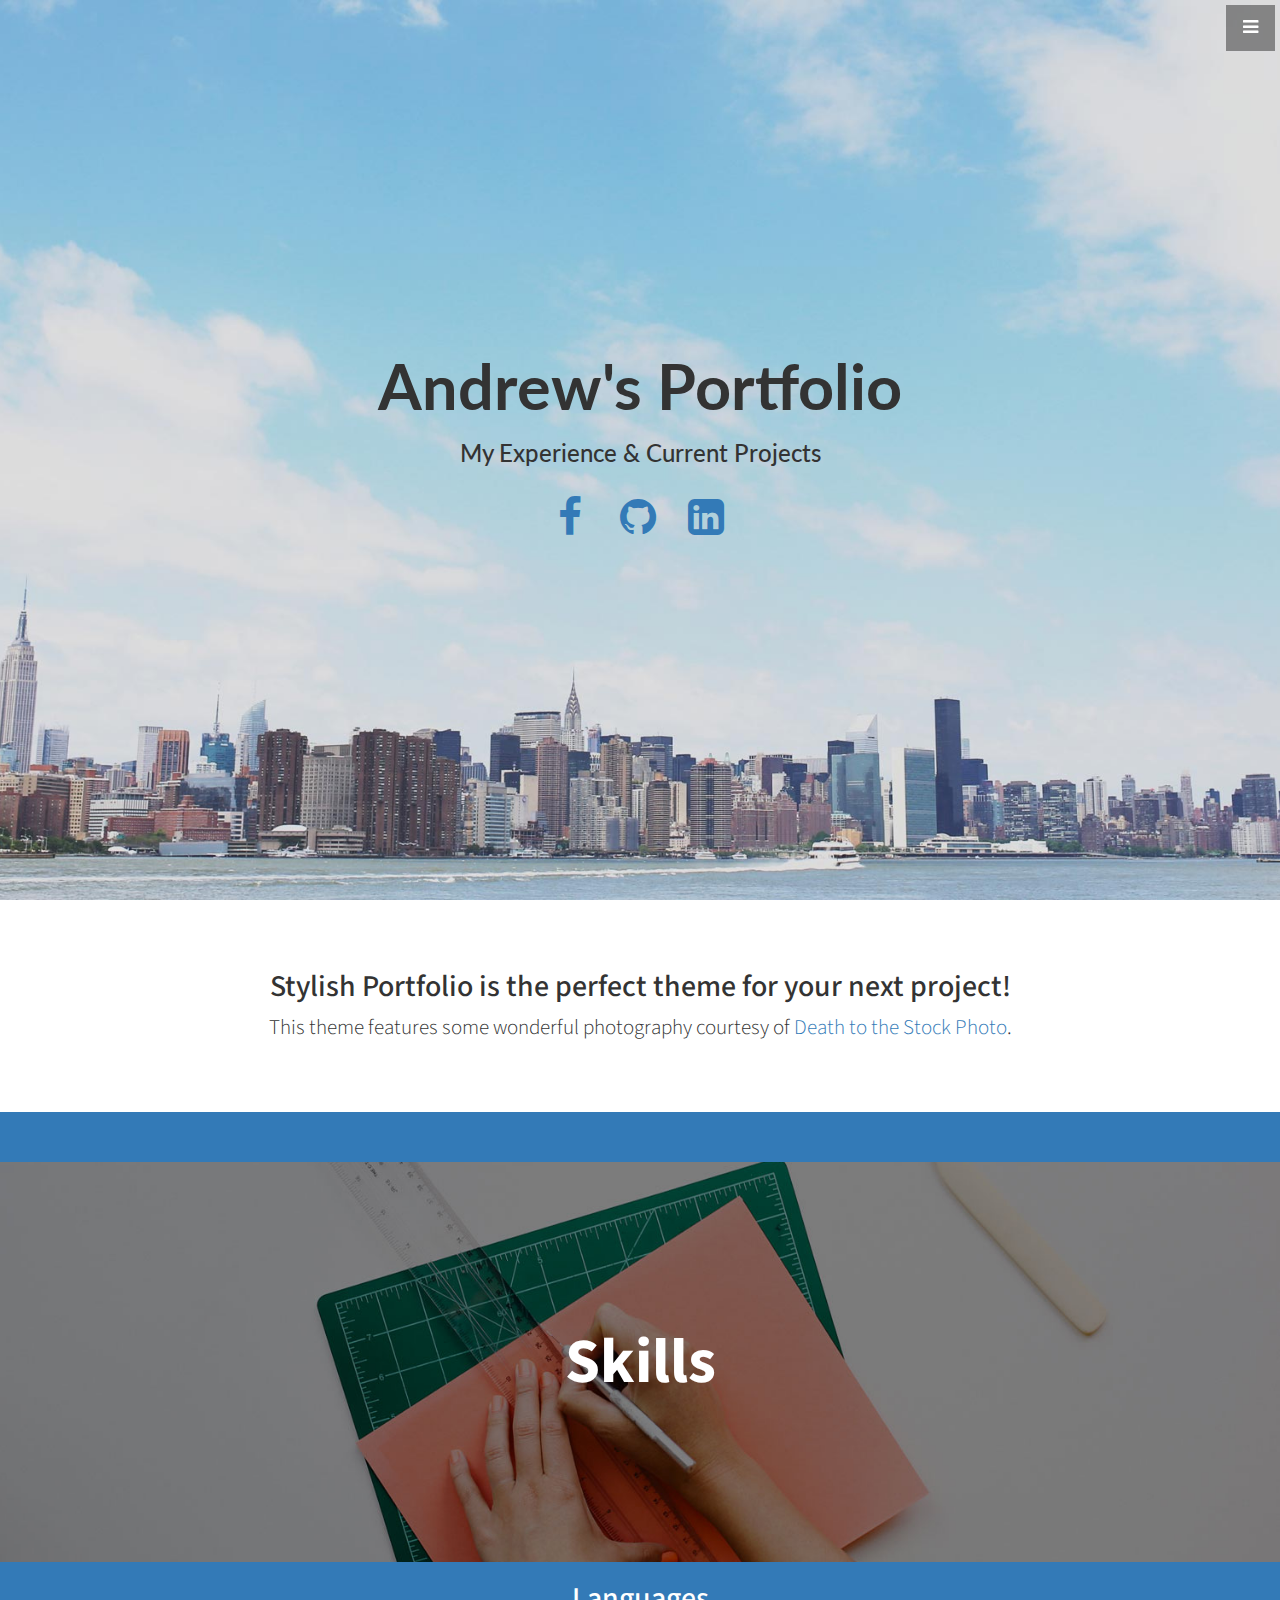
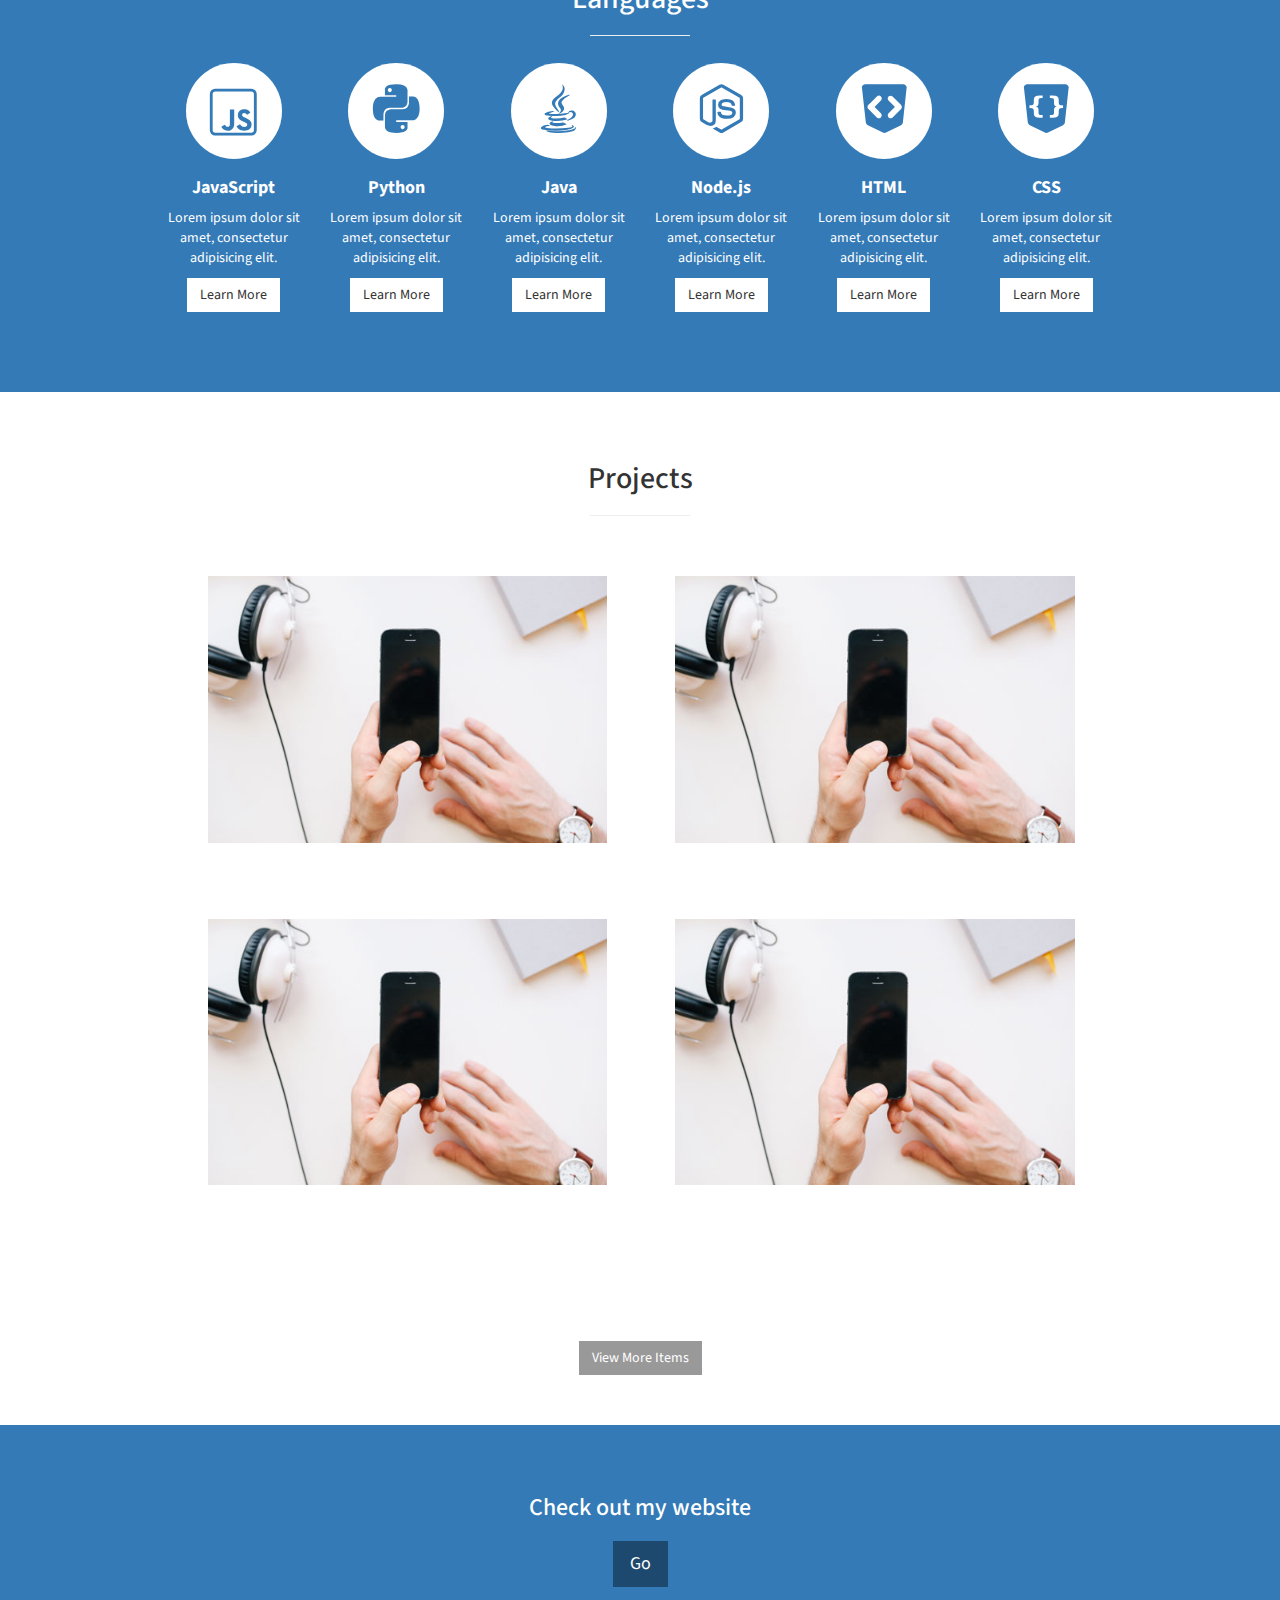
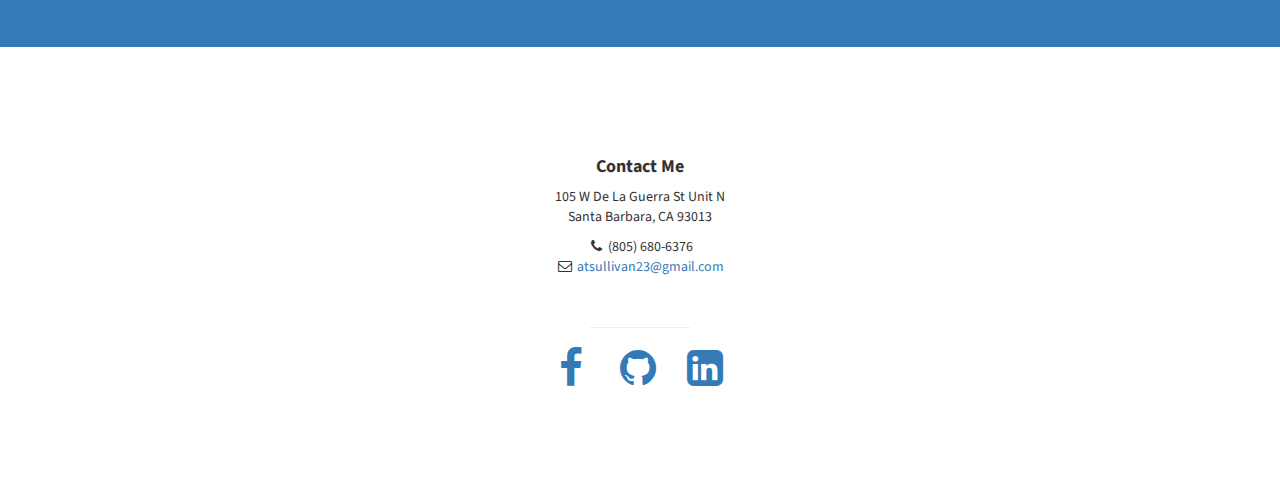
==== commit 5e239cc1: "Fixed project hover" ====
--- a/Portfolio/index.html
+++ b/Portfolio/index.html
@@ -226,8 +226,15 @@
 
 
 
-
+<div class="row">
+                <div class="col-lg-10 col-lg-offset-1 text-center">
+                    <h2>Projects</h2>
+                    <hr class="small">
         <ul class="grid cs-style-1">
+
+        <div class="row">
+        <div class="col-md-6">
+            <div class="portfolio-item">
             <li>
                 <figure>
                     <img src="img/portfolio-1.jpg" alt="img01">
@@ -238,23 +245,72 @@
                     </figcaption>
                 </figure>
             </li>
-            <!-- <li>
-                <figure> -->
+            </div>
+            </div>
+            <div class="col-md-6">
+            <div class="portfolio-item">
+            <li>
+                <figure>
                     <!-- ... -->
-                <!-- </figure>
-            </li> -->
+                    <img src="img/portfolio-1.jpg" alt="img01">
+                    <figcaption>
+                        <h3>Camera</h3>
+                        <span>Jacob Cummings</span>
+                        <a href="http://dribbble.com/shots/1115632-Camera">Take a look</a>
+                    </figcaption>
+                </figure>
+            </li>
+            </div>
+            </div>
+            <div class="col-md-6">
+            <div class="portfolio-item">
+            <li>
+                <figure>
+                    <img src="img/portfolio-1.jpg" alt="img01">
+                    <figcaption>
+                        <h3>Camera</h3>
+                        <span>Jacob Cummings</span>
+                        <a href="http://dribbble.com/shots/1115632-Camera">Take a look</a>
+                    </figcaption>
+                </figure>
+            </li>
+            </div>
+            </div>
+            <div class="col-md-6">
+            <div class="portfolio-item">
+            <li>
+                <figure>
+                    <!-- ... -->
+                    <img src="img/portfolio-1.jpg" alt="img01">
+                    <figcaption>
+                        <h3>Camera</h3>
+                        <span>Jacob Cummings</span>
+                        <a href="http://dribbble.com/shots/1115632-Camera">Take a look</a>
+                    </figcaption>
+                </figure>
+            </li>
+            </div>
+            </div>
             <!-- ... -->
+            </div>
         </ul>
-
-
-
-
-
-
-            <div class="row">
+        <a href="#" class="btn btn-dark">View More Items</a>
+        </div>
+        </div>
+
+
+
+
+
+
+            <!-- <div class="row">
                 <div class="col-lg-10 col-lg-offset-1 text-center">
                     <h2>Projects</h2>
                     <hr class="small">
+                    
+
+
+
                     <div class="row">
                         <div class="col-md-6">
                             <div class="portfolio-item">
@@ -284,14 +340,14 @@
                                 </a>
                             </div>
                         </div>
-                    </div>
+                    </div> -->
                     <!-- /.row (nested) -->
-                    <a href="#" class="btn btn-dark">View More Items</a>
-                </div>
+                   <!--  <a href="#" class="btn btn-dark">View More Items</a>
+                </div> -->
                 <!-- /.col-lg-10 -->
-            </div>
+            <!-- </div> -->
             <!-- /.row -->
-        </div>
+        <!-- </div> -->
         <!-- /.container -->
     </section>
 
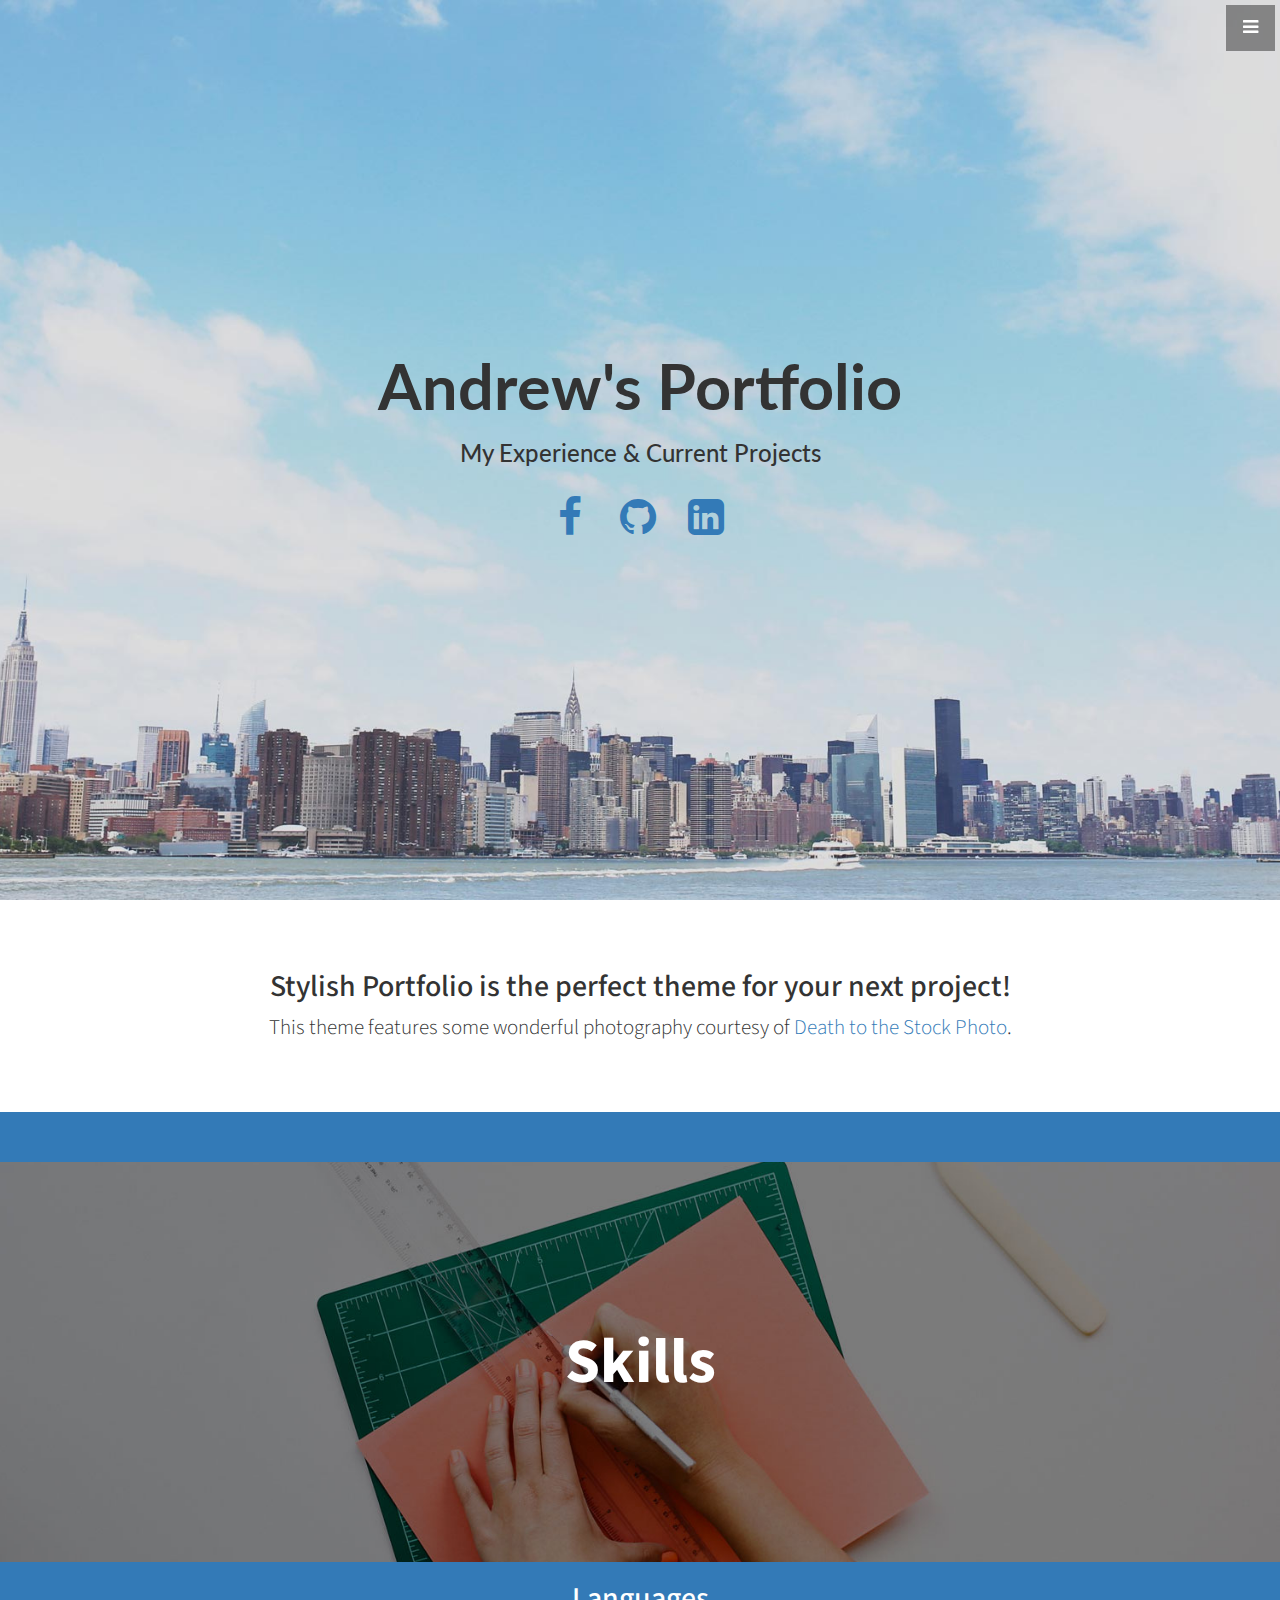
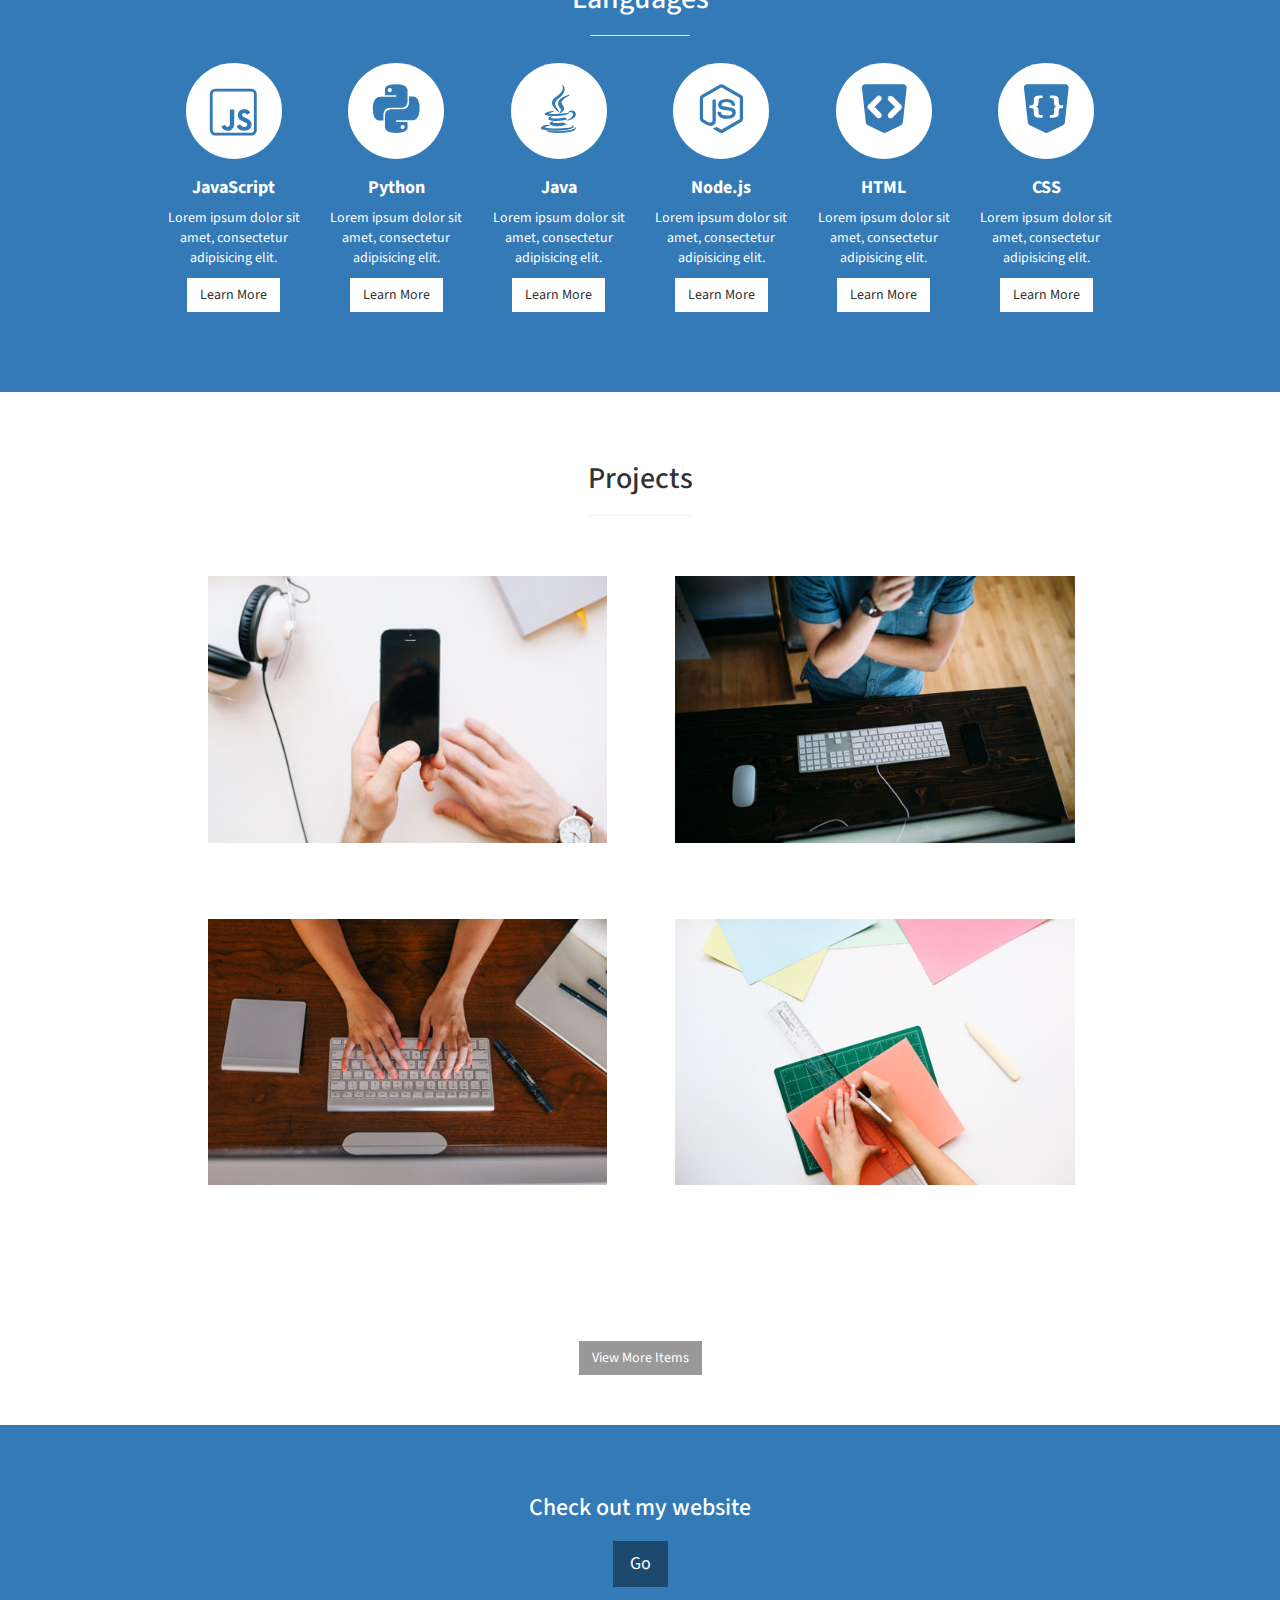
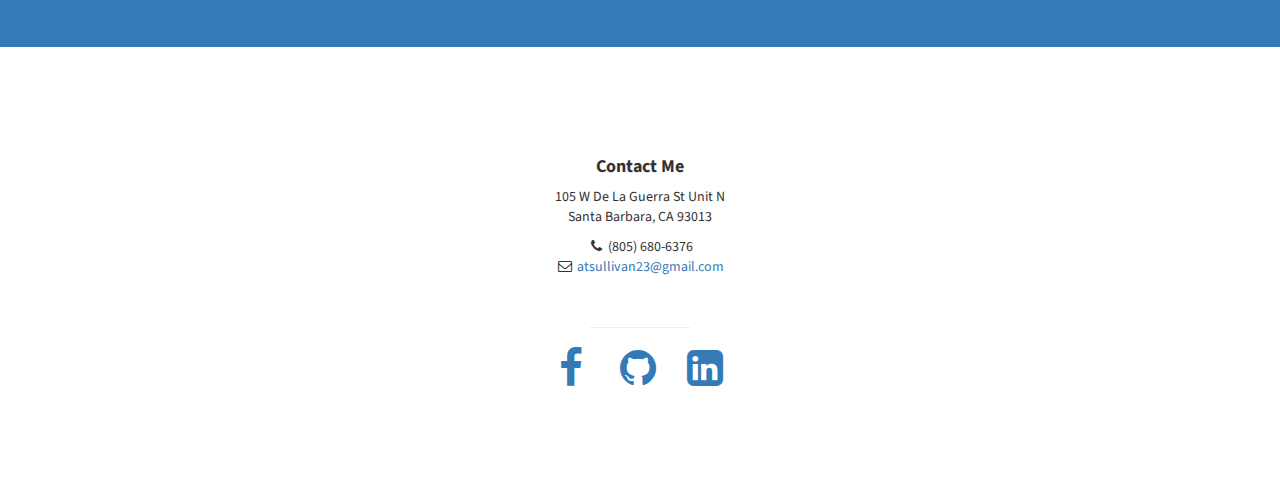
==== commit 169219d6: "Cleaned up code, changed images" ====
--- a/Portfolio/index.html
+++ b/Portfolio/index.html
@@ -222,83 +222,75 @@
     <!-- Portfolio -->
     <section id="portfolio" class="portfolio">
         <div class="container">
-            
-
-
-
-<div class="row">
+            <div class="row">
                 <div class="col-lg-10 col-lg-offset-1 text-center">
                     <h2>Projects</h2>
                     <hr class="small">
-        <ul class="grid cs-style-1">
-
-        <div class="row">
-        <div class="col-md-6">
-            <div class="portfolio-item">
-            <li>
-                <figure>
-                    <img src="img/portfolio-1.jpg" alt="img01">
-                    <figcaption>
-                        <h3>Camera</h3>
-                        <span>Jacob Cummings</span>
-                        <a href="http://dribbble.com/shots/1115632-Camera">Take a look</a>
-                    </figcaption>
-                </figure>
-            </li>
-            </div>
-            </div>
-            <div class="col-md-6">
-            <div class="portfolio-item">
-            <li>
-                <figure>
-                    <!-- ... -->
-                    <img src="img/portfolio-1.jpg" alt="img01">
-                    <figcaption>
-                        <h3>Camera</h3>
-                        <span>Jacob Cummings</span>
-                        <a href="http://dribbble.com/shots/1115632-Camera">Take a look</a>
-                    </figcaption>
-                </figure>
-            </li>
-            </div>
-            </div>
-            <div class="col-md-6">
-            <div class="portfolio-item">
-            <li>
-                <figure>
-                    <img src="img/portfolio-1.jpg" alt="img01">
-                    <figcaption>
-                        <h3>Camera</h3>
-                        <span>Jacob Cummings</span>
-                        <a href="http://dribbble.com/shots/1115632-Camera">Take a look</a>
-                    </figcaption>
-                </figure>
-            </li>
-            </div>
-            </div>
-            <div class="col-md-6">
-            <div class="portfolio-item">
-            <li>
-                <figure>
-                    <!-- ... -->
-                    <img src="img/portfolio-1.jpg" alt="img01">
-                    <figcaption>
-                        <h3>Camera</h3>
-                        <span>Jacob Cummings</span>
-                        <a href="http://dribbble.com/shots/1115632-Camera">Take a look</a>
-                    </figcaption>
-                </figure>
-            </li>
-            </div>
-            </div>
-            <!-- ... -->
-            </div>
-        </ul>
-        <a href="#" class="btn btn-dark">View More Items</a>
-        </div>
-        </div>
-
-
+                        <ul class="grid cs-style-1">
+                            <div class="row">
+                                <div class="col-md-6">
+                                    <div class="portfolio-item">
+                                        <li>
+                                            <figure>
+                                                <img src="img/portfolio-1.jpg" alt="img01">
+                                                <figcaption>
+                                                    <h3>Camera</h3>
+                                                    <span>Jacob Cummings</span>
+                                                    <a href="http://dribbble.com/shots/1115632-Camera">Take a look</a>
+                                                </figcaption>
+                                            </figure>
+                                        </li>
+                                    </div>
+                                </div>
+                                <div class="col-md-6">
+                                    <div class="portfolio-item">
+                                        <li>
+                                            <figure>
+                                                <img src="img/portfolio-2.jpg" alt="img01">
+                                                <figcaption>
+                                                    <h3>Camera</h3>
+                                                    <span>Jacob Cummings</span>
+                                                    <a href="http://dribbble.com/shots/1115632-Camera">Take a look</a>
+                                                </figcaption>
+                                            </figure>
+                                        </li>
+                                    </div>
+                                </div>
+                                <div class="col-md-6">
+                                    <div class="portfolio-item">
+                                        <li>
+                                            <figure>
+                                                <img src="img/portfolio-3.jpg" alt="img01">
+                                                <figcaption>
+                                                    <h3>Camera</h3>
+                                                    <span>Jacob Cummings</span>
+                                                    <a href="http://dribbble.com/shots/1115632-Camera">Take a look</a>
+                                                </figcaption>
+                                            </figure>
+                                        </li>
+                                    </div>
+                                </div>
+                                <div class="col-md-6">
+                                    <div class="portfolio-item">
+                                        <li>
+                                            <figure>
+                                                <img src="img/portfolio-4.jpg" alt="img01">
+                                                <figcaption>
+                                                    <h3>Camera</h3>
+                                                    <span>Jacob Cummings</span>
+                                                    <a href="http://dribbble.com/shots/1115632-Camera">Take a look</a>
+                                                </figcaption>
+                                            </figure>
+                                        </li>
+                                    </div>
+                                </div>
+                            </div>
+                        </ul>
+                        <a href="#" class="btn btn-dark">View More Items</a>
+                </div>
+            </div>
+
+</section>
 
 
 
@@ -349,7 +341,7 @@
             <!-- /.row -->
         <!-- </div> -->
         <!-- /.container -->
-    </section>
+    <!-- </section> -->
 
     <!-- Call to Action -->
     <aside class="call-to-action bg-primary">
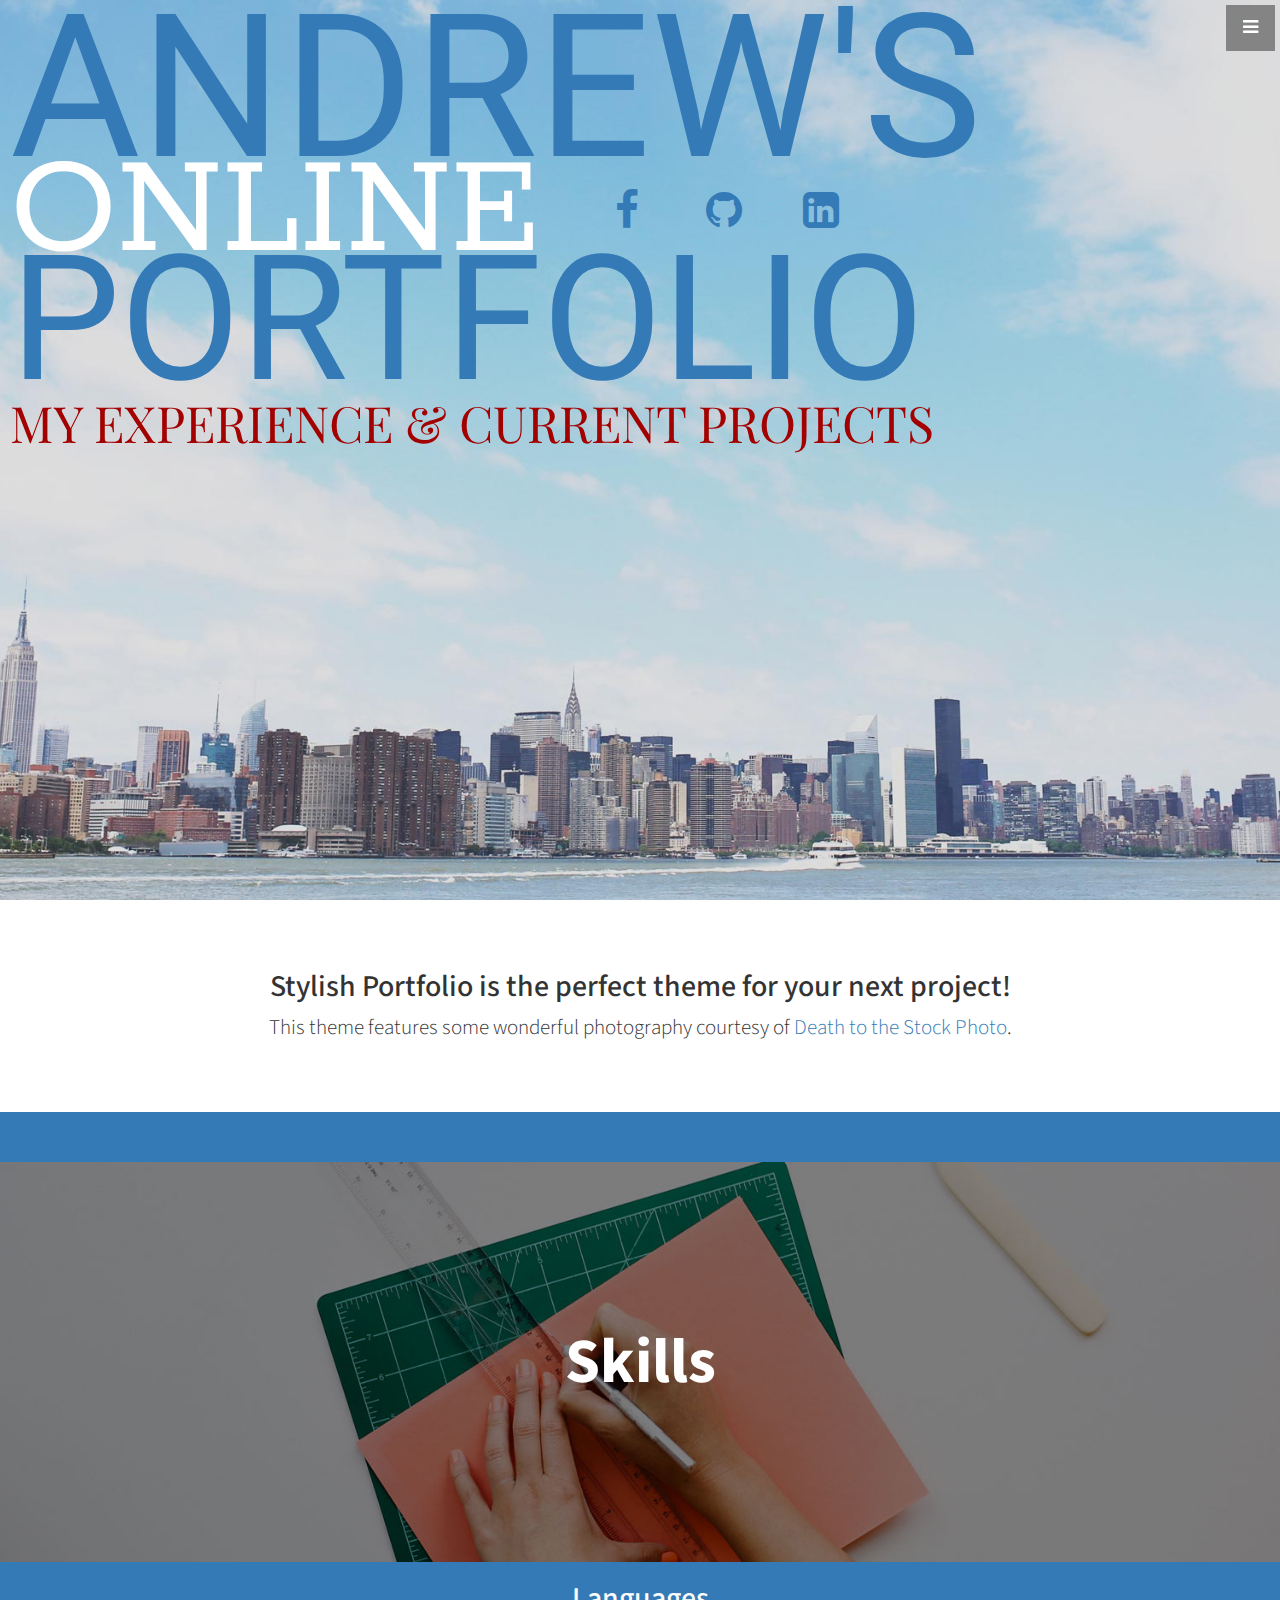
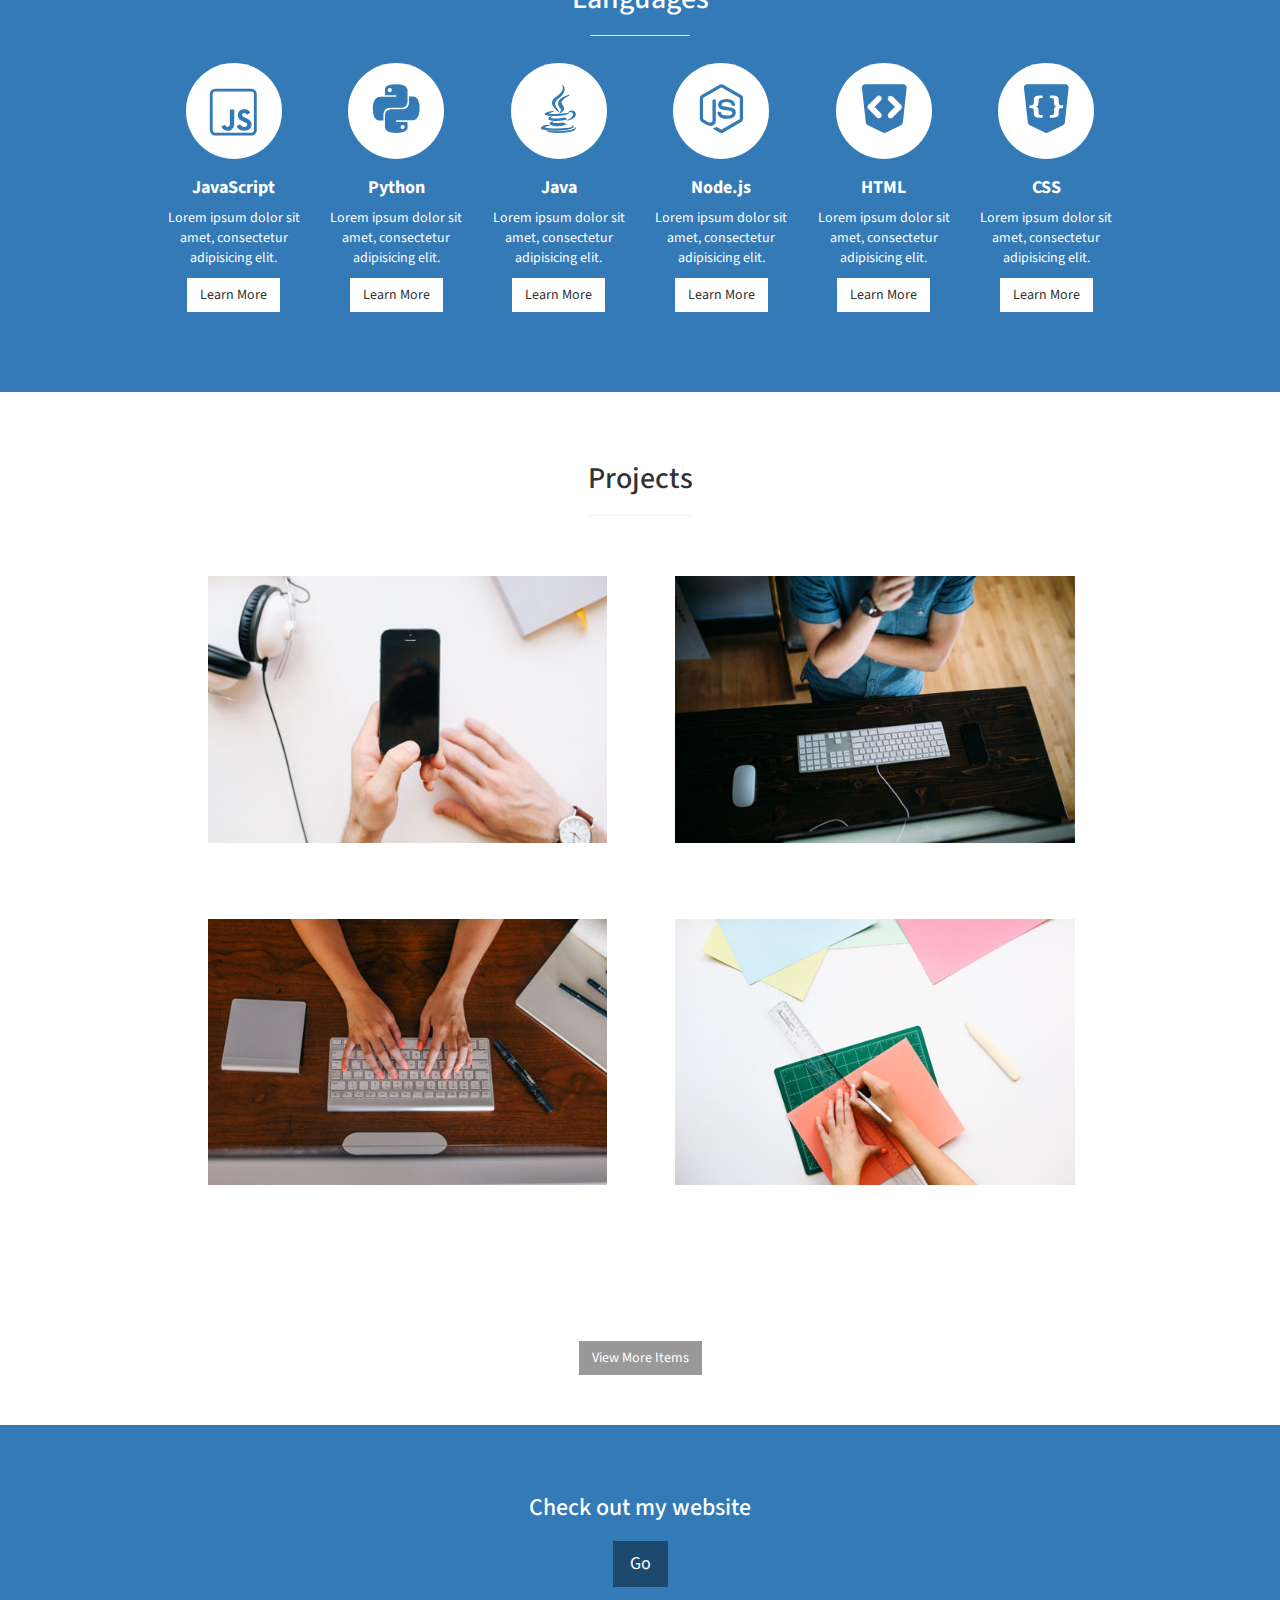
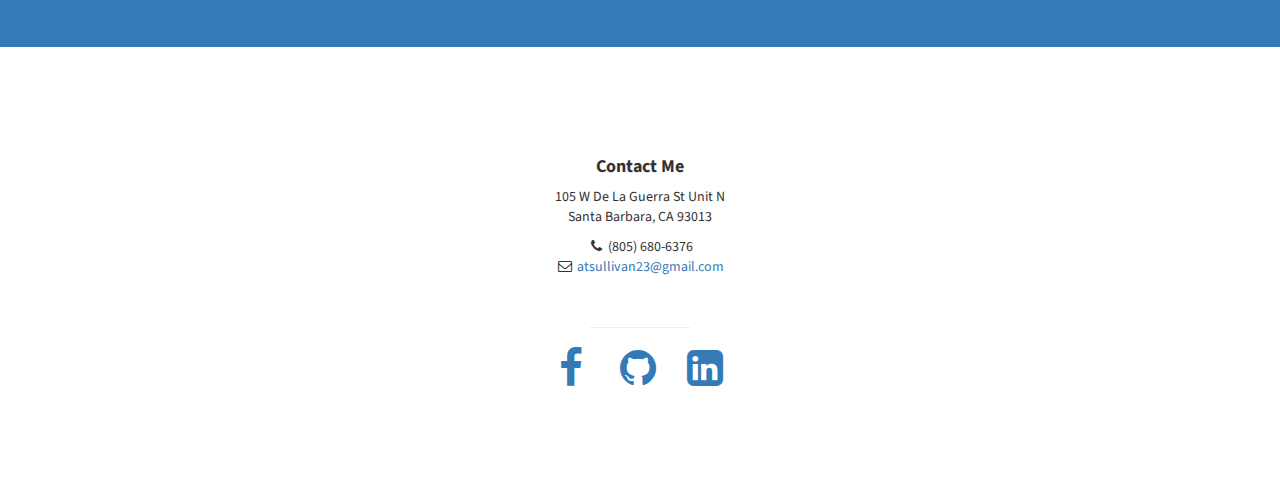
==== commit 40b20523: "changed cover and project styling" ====
--- a/Portfolio/index.html
+++ b/Portfolio/index.html
@@ -8,12 +8,10 @@
     <meta name="viewport" content="width=device-width, initial-scale=1">
     <meta name="description" content="">
     <meta name="author" content="">
-
-
     <link rel="shortcut icon" href="../favicon.ico"> 
-        <link rel="stylesheet" type="text/css" href="css/default.css" />
-        <link rel="stylesheet" type="text/css" href="css/component.css" />
-        <script src="js/modernizr.custom.js"></script>
+    <link rel="stylesheet" type="text/css" href="css/default.css" />
+    <link rel="stylesheet" type="text/css" href="css/component.css" />
+    <script src="js/modernizr.custom.js"></script>
 
 
 
@@ -29,9 +27,17 @@
     <!-- Custom Fonts -->
     <link href="font-awesome/css/font-awesome.min.css" rel="stylesheet" type="text/css">
     <link href="http://fonts.googleapis.com/css?family=Source+Sans+Pro:300,400,700,300italic,400italic,700italic" rel="stylesheet" type="text/css">
-    <link href='http://fonts.googleapis.com/css?family=Lato:100,700' rel='stylesheet' type='text/css'>
-
-    <!-- CUstom Icons -->
+    <link href='http://fonts.googleapis.com/css?family=Lato:100,700,900' rel='stylesheet' type='text/css'>
+    <link href='http://fonts.googleapis.com/css?family=Roboto:900' rel='stylesheet' type='text/css'>
+    <link href='http://fonts.googleapis.com/css?family=Satisfy' rel='stylesheet' type='text/css'>
+    <link href='http://fonts.googleapis.com/css?family=Lobster' rel='stylesheet' type='text/css'>
+    <link href='http://fonts.googleapis.com/css?family=Pacifico' rel='stylesheet' type='text/css'>
+    <link href='http://fonts.googleapis.com/css?family=Rokkitt' rel='stylesheet' type='text/css'>
+    <link href='http://fonts.googleapis.com/css?family=Playfair+Display:400,700italic' rel='stylesheet' type='text/css'>
+    <link href='http://fonts.googleapis.com/css?family=Playfair+Display+SC' rel='stylesheet' type='text/css'>
+
+
+    <!-- Custom Icons -->
     <link rel="stylesheet" href="font-mfizz-1.2/font-mfizz.css">
 
     <!-- HTML5 Shim and Respond.js IE8 support of HTML5 elements and media queries -->
@@ -51,7 +57,7 @@
         <ul class="sidebar-nav">
             <a id="menu-close" href="#" class="btn btn-light btn-lg pull-right toggle"><i class="fa fa-times"></i></a>
             <li class="sidebar-brand">
-                <a href="#top">Start Bootstrap</a>
+                <a href="#top">Andrew's Portfolio</a>
             </li>
             <li>
                 <a href="#top">Home</a>
@@ -73,8 +79,28 @@
 
     <!-- Header -->
     <header id="top" class="header">
-        <div class="text-vertical-center">
-            <h1>Andrew's Portfolio</h1>
+        <div style="margin-top: -55px;" class="first text-primary">ANDREW'S</div>
+        <div style="margin-top: -125px;" class="second text-primary">ONLINE</div>
+        <div style="margin-top:-125px;" class="third text-primary">PORTFOLIO</div>
+        <div style="margin-top:-255px;" class="third2 text-primary">
+            <ul class="list-inline">
+                        <li>
+                            <a href="https://www.facebook.com/andrew.sullivan.3323"><i style="margin-right:30px;" class="fa fa-facebook fa-fw fa-3x"></i></a>
+                        </li>
+                        <li>
+                            <a href="https://github.com/atsullivan"><i style="margin-right:30px;" class="fa fa-github fa-fw fa-3x"></i></a>
+                        </li>
+                        <li>
+                            <a href="https://www.linkedin.com/in/AndrewSullivan2"><i style="margin-right:30px;" class="fa fa-linkedin-square fa-fw fa-3x"></i></a>
+                        </li>
+            </ul>
+        </div>
+        <div style="margin-top:155px;" class="forth text-primary">MY EXPERIENCE &amp; CURRENT PROJECTS</div>
+
+
+
+        <!-- <div class="text-vertical-center">
+            <h1 class="first text-primary" > Andrew's </h1><h1 class="second">Portfolio</h1>
             <h3>My Experience &amp; Current Projects</h3>
             <br>
             <div class="container">
@@ -92,7 +118,7 @@
                         </li>
                     </ul>
                 </div>
-            </div>
+            </div> -->
         <!-- </div>
             <a href="#about" class="btn btn-dark btn-lg">Find Out More</a>
         </div> -->
@@ -112,7 +138,7 @@
         <!-- /.container -->
     </section>
 
-    <!-- Services -->
+    <!-- Skills -->
     <!-- The circle icons use Font Awesome's stacked icon classes. For more information, visit http://fontawesome.io/examples/ -->
     <section id="skills" class="services bg-primary">
     <!-- Callout -->
@@ -121,6 +147,7 @@
                 <h1>Skills</h1>
             </div>
         </aside>
+        
         <div class="container">
             <div class="row text-center">
                 <div class="col-lg-10 col-lg-offset-1">
@@ -132,7 +159,6 @@
                                 <span class="fa-stack fa-4x">
                                 <i class="fa fa-circle fa-stack-2x"></i>
                                 <i class="icon-javascript fa-stack-1x text-primary"></i>
-                                <!--<i class="fa fa-cloud fa-stack-1x text-primary"></i>-->
                             </span>
                                 <h4>
                                     <strong>JavaScript</strong>
@@ -226,7 +252,7 @@
                 <div class="col-lg-10 col-lg-offset-1 text-center">
                     <h2>Projects</h2>
                     <hr class="small">
-                        <ul class="grid cs-style-1">
+                        <ul class="grid cs-style-4">
                             <div class="row">
                                 <div class="col-md-6">
                                     <div class="portfolio-item">
@@ -234,9 +260,9 @@
                                             <figure>
                                                 <img src="img/portfolio-1.jpg" alt="img01">
                                                 <figcaption>
-                                                    <h3>Camera</h3>
-                                                    <span>Jacob Cummings</span>
-                                                    <a href="http://dribbble.com/shots/1115632-Camera">Take a look</a>
+                                                    <h3>CherAmi</h3>
+                                                    <span>Social Network</span>
+                                                    <a href="https://github.com/rtoal/cher-ami">Take a look</a>
                                                 </figcaption>
                                             </figure>
                                         </li>
@@ -248,9 +274,9 @@
                                             <figure>
                                                 <img src="img/portfolio-2.jpg" alt="img01">
                                                 <figcaption>
-                                                    <h3>Camera</h3>
-                                                    <span>Jacob Cummings</span>
-                                                    <a href="http://dribbble.com/shots/1115632-Camera">Take a look</a>
+                                                    <h3>Hilary's Portfolio</h3>
+                                                    <span>Portfolio for a teacher</span>
+                                                    <a href="https://github.com/atsullivan/HilarysPortfolio">Take a look</a>
                                                 </figcaption>
                                             </figure>
                                         </li>
@@ -292,57 +318,6 @@
 
 </section>
 
-
-
-
-            <!-- <div class="row">
-                <div class="col-lg-10 col-lg-offset-1 text-center">
-                    <h2>Projects</h2>
-                    <hr class="small">
-                    
-
-
-
-                    <div class="row">
-                        <div class="col-md-6">
-                            <div class="portfolio-item">
-                                <a href="#">
-                                    <img class="img-portfolio img-responsive" src="img/portfolio-1.jpg">
-                                </a>
-                            </div>
-                        </div>
-                        <div class="col-md-6">
-                            <div class="portfolio-item">
-                                <a href="#">
-                                    <img class="img-portfolio img-responsive" src="img/portfolio-2.jpg">
-                                </a>
-                            </div>
-                        </div>
-                        <div class="col-md-6">
-                            <div class="portfolio-item">
-                                <a href="#">
-                                    <img class="img-portfolio img-responsive" src="img/portfolio-3.jpg">
-                                </a>
-                            </div>
-                        </div>
-                        <div class="col-md-6">
-                            <div class="portfolio-item">
-                                <a href="#">
-                                    <img class="img-portfolio img-responsive" src="img/portfolio-4.jpg">
-                                </a>
-                            </div>
-                        </div>
-                    </div> -->
-                    <!-- /.row (nested) -->
-                   <!--  <a href="#" class="btn btn-dark">View More Items</a>
-                </div> -->
-                <!-- /.col-lg-10 -->
-            <!-- </div> -->
-            <!-- /.row -->
-        <!-- </div> -->
-        <!-- /.container -->
-    <!-- </section> -->
-
     <!-- Call to Action -->
     <aside class="call-to-action bg-primary">
         <div class="container">
--- a/Portfolio/css/stylish-portfolio.css
+++ b/Portfolio/css/stylish-portfolio.css
@@ -18,7 +18,47 @@
 
 header{
     font-family: 'Lato', sans-serif;
-}
+    font-family: 'Roboto', sans-serif;
+
+}
+
+h1 {
+    display: inline;
+    font-size: 100px
+}
+
+.first{
+    font-size: 200px;
+    margin-left: 10px;
+
+
+
+
+}
+.second{
+    font-family: 'Rokkitt', serif;
+    font-size: 150px;
+    color: #FF0066;
+    color:#FFFFFF;
+    margin-left: 10px;
+
+}
+.third{
+    font-size:175px;
+    margin-left: 10px;
+}
+.third2{
+    margin-left: 600px;
+}
+.forth{
+    font-family: 'Playfair Display', serif;
+    /*color:#781616;*/
+
+    font-size:50px;
+    color:#A30000;
+    margin-left: 10px;
+}
+
 
 .text-vertical-center {
     display: table-cell;
@@ -277,8 +317,8 @@
     top: 0;
     left: 0;
     padding: 20px;
-    background: #2c3f52;
-    color: #ed4e6e;
+    background: #2c3f52;  /*dark blue/grey*/
+    color: #ed4e6e;  /*pink*/
 }
 
 .grid figcaption h3 {
@@ -288,7 +328,7 @@
 }
  
 .grid figcaption span:before {
-    content: 'by ';
+    content: '';
 }
  
 .grid figcaption a {
@@ -296,7 +336,7 @@
     padding: 5px 10px;
     border-radius: 2px;
     display: inline-block;
-    background: #ed4e6e;
+    background: #ed4e6e;  /*pink*/
     color: #fff;
 }
 
@@ -336,4 +376,72 @@
  
 .cs-style-1 figcaption a {
     margin-top: 30px;
+}
+/* Caption Style 4 */
+.cs-style-4 li {
+    -webkit-perspective: 1700px;
+    -moz-perspective: 1700px;
+    perspective: 1700px;
+    -webkit-perspective-origin: 0 50%;
+    -moz-perspective-origin: 0 50%;
+    perspective-origin: 0 50%;
+}
+
+.cs-style-4 figure {
+    -webkit-transform-style: preserve-3d;
+    -moz-transform-style: preserve-3d;
+    transform-style: preserve-3d;
+}
+
+.cs-style-4 figure > div {
+    overflow: hidden;
+}
+
+.cs-style-4 figure img {
+    -webkit-transition: -webkit-transform 0.4s;
+    -moz-transition: -moz-transform 0.4s;
+    transition: transform 0.4s;
+}
+
+.no-touch .cs-style-4 figure:hover img,
+.cs-style-4 figure.cs-hover img {
+    -webkit-transform: translateX(25%);
+    -moz-transform: translateX(25%);
+    -ms-transform: translateX(25%);
+    transform: translateX(25%);
+}
+
+.cs-style-4 figcaption {
+    height: 100%;
+    width: 50%;
+    opacity: 0;
+    -webkit-backface-visibility: hidden;
+    -moz-backface-visibility: hidden;
+    backface-visibility: hidden;
+    -webkit-transform-origin: 0 0;
+    -moz-transform-origin: 0 0;
+    transform-origin: 0 0;
+    -webkit-transform: rotateY(-90deg);
+    -moz-transform: rotateY(-90deg);
+    transform: rotateY(-90deg);
+    -webkit-transition: -webkit-transform 0.4s, opacity 0.1s 0.3s;
+    -moz-transition: -moz-transform 0.4s, opacity 0.1s 0.3s;
+    transition: transform 0.4s, opacity 0.1s 0.3s;
+}
+
+.no-touch .cs-style-4 figure:hover figcaption,
+.cs-style-4 figure.cs-hover figcaption {
+    opacity: 1;
+    -webkit-transform: rotateY(0deg);
+    -moz-transform: rotateY(0deg);
+    transform: rotateY(0deg);
+    -webkit-transition: -webkit-transform 0.4s, opacity 0.1s;
+    -moz-transition: -moz-transform 0.4s, opacity 0.1s;
+    transition: transform 0.4s, opacity 0.1s;
+}
+
+.cs-style-4 figcaption a {
+    position: absolute;
+    bottom: 20px;
+    right: 20px;
 }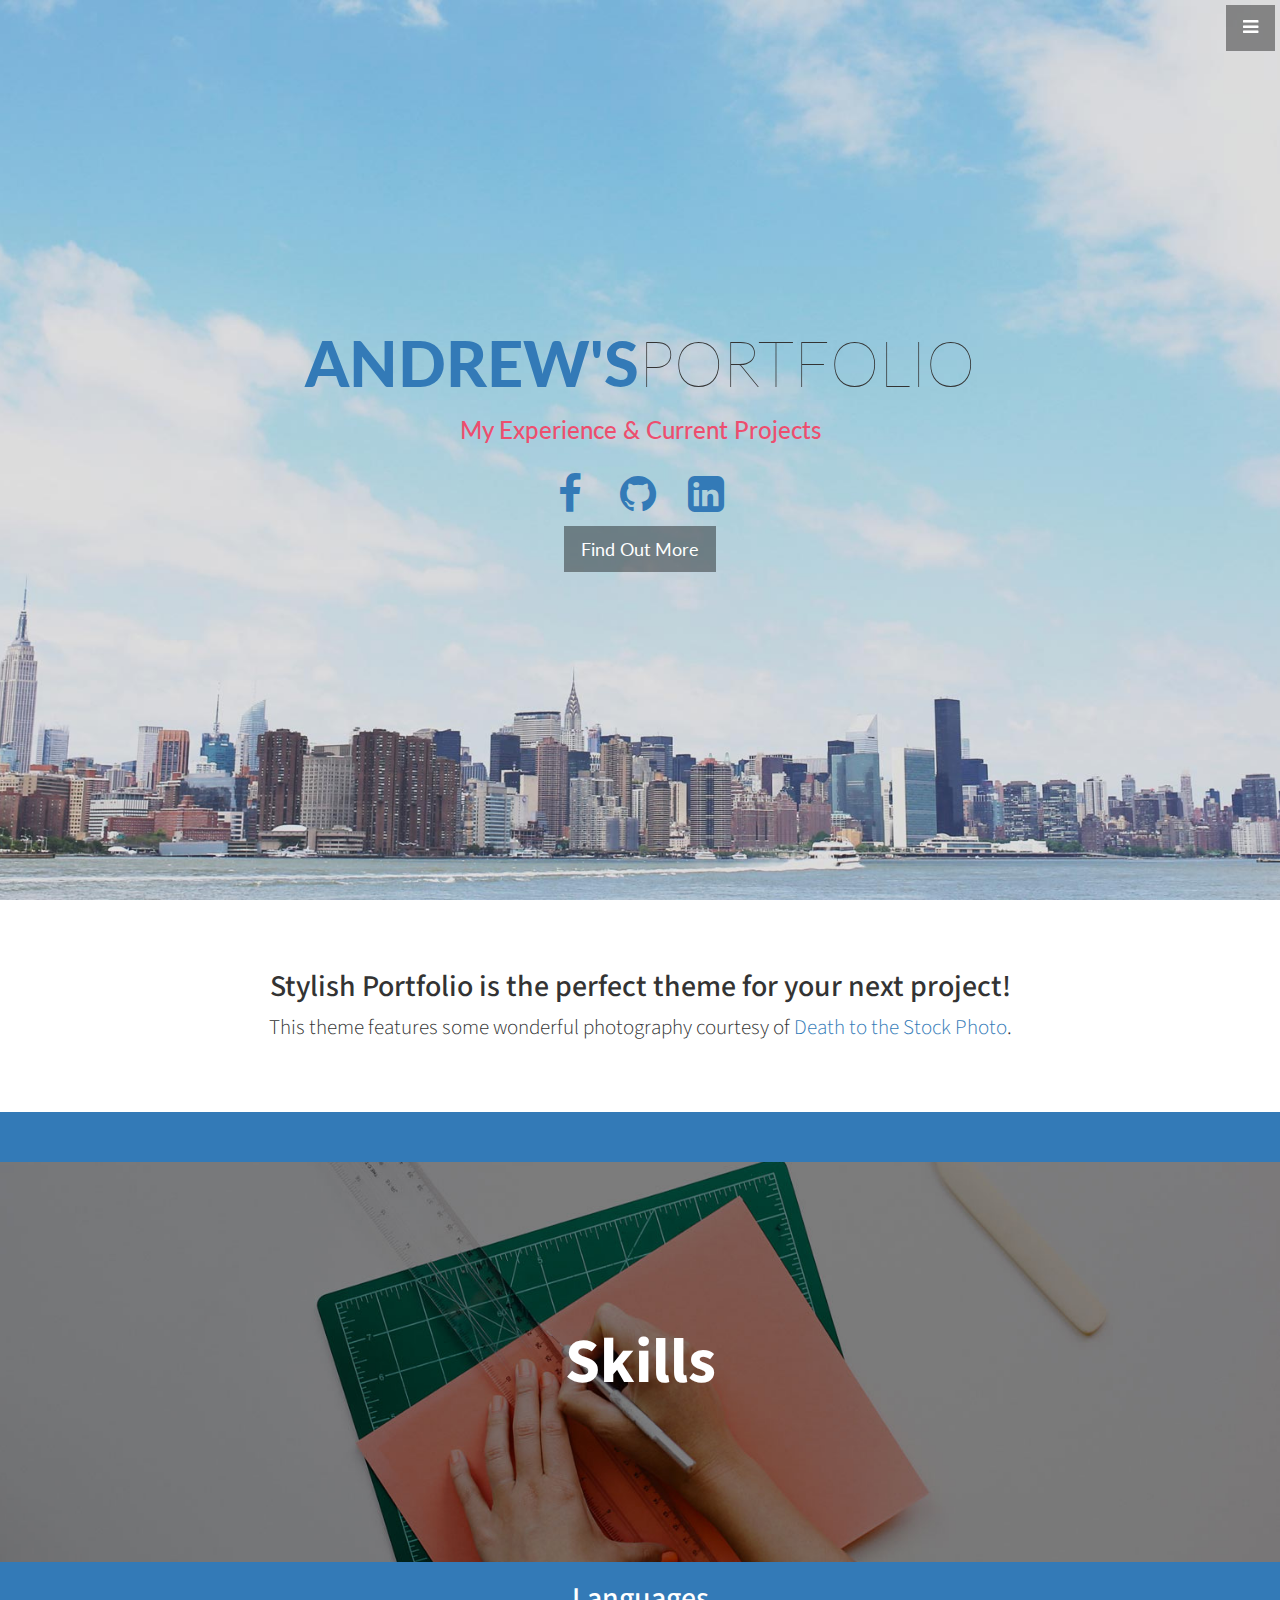
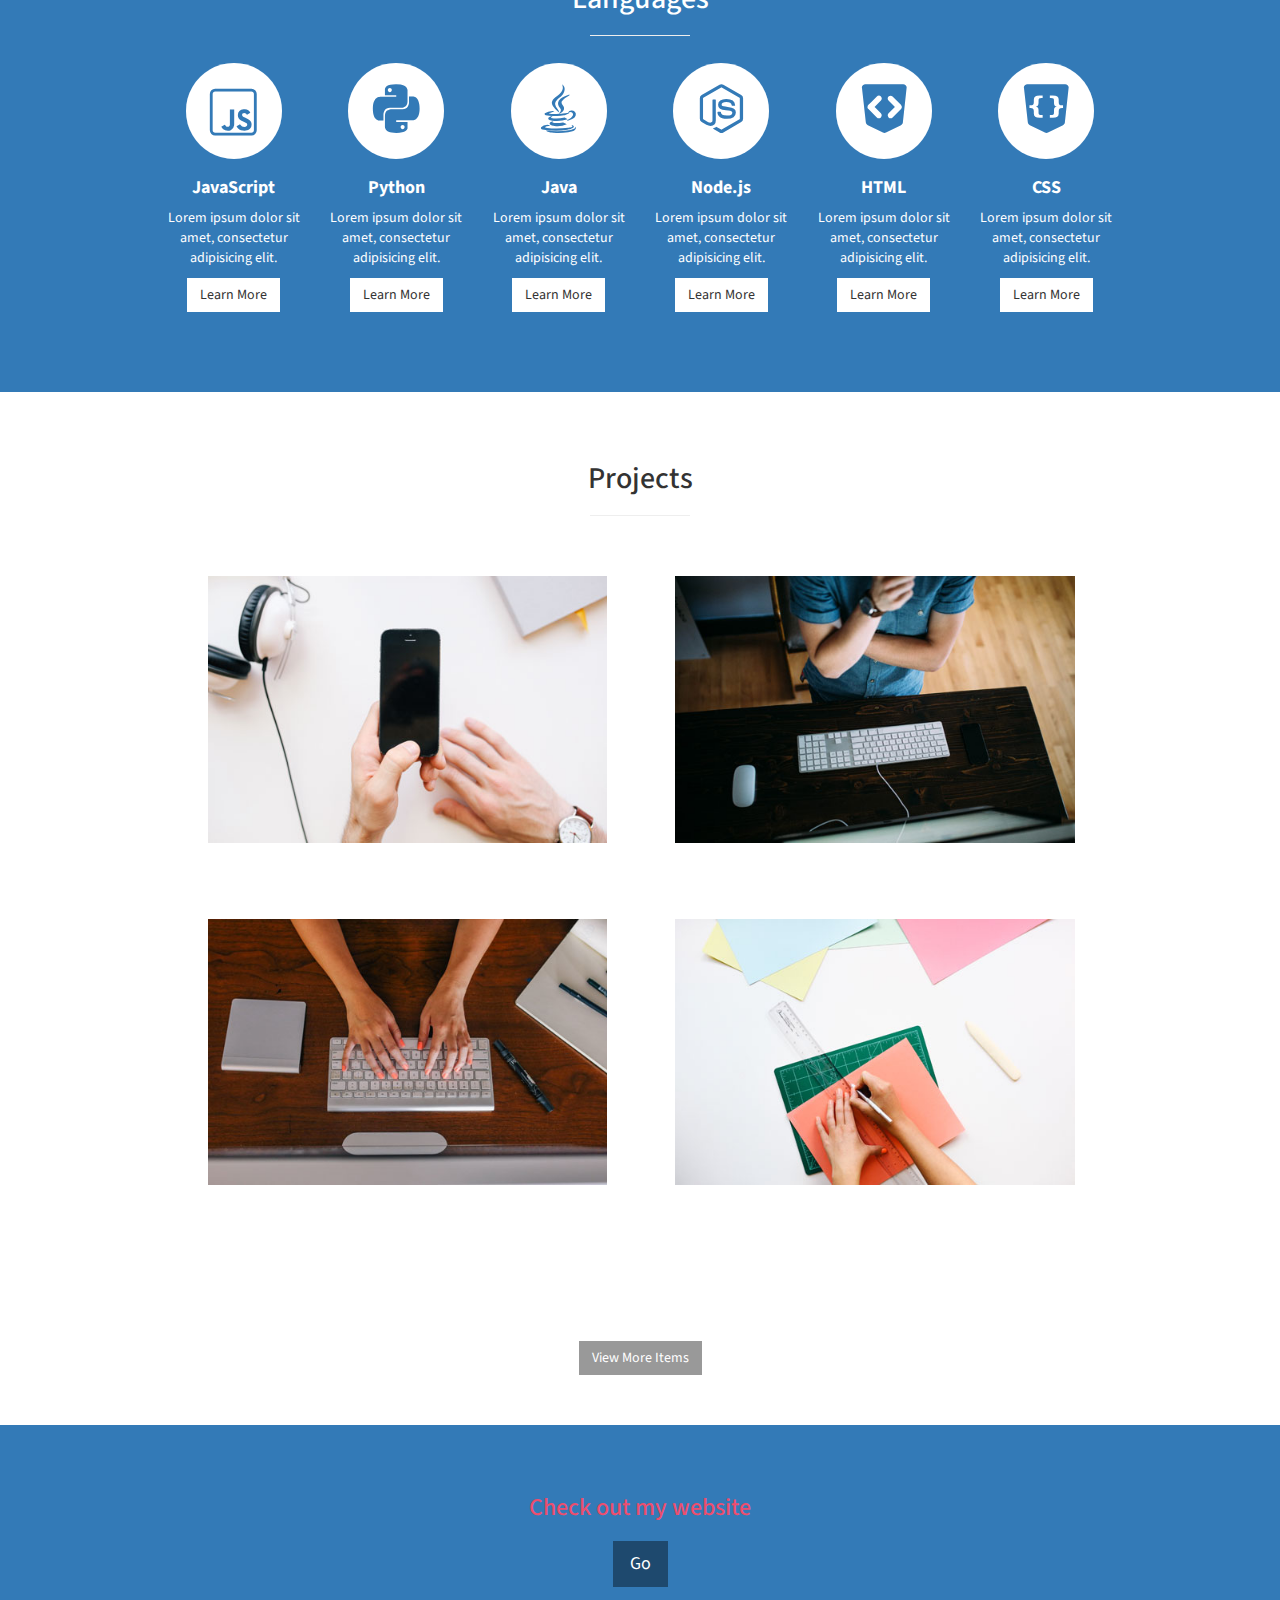
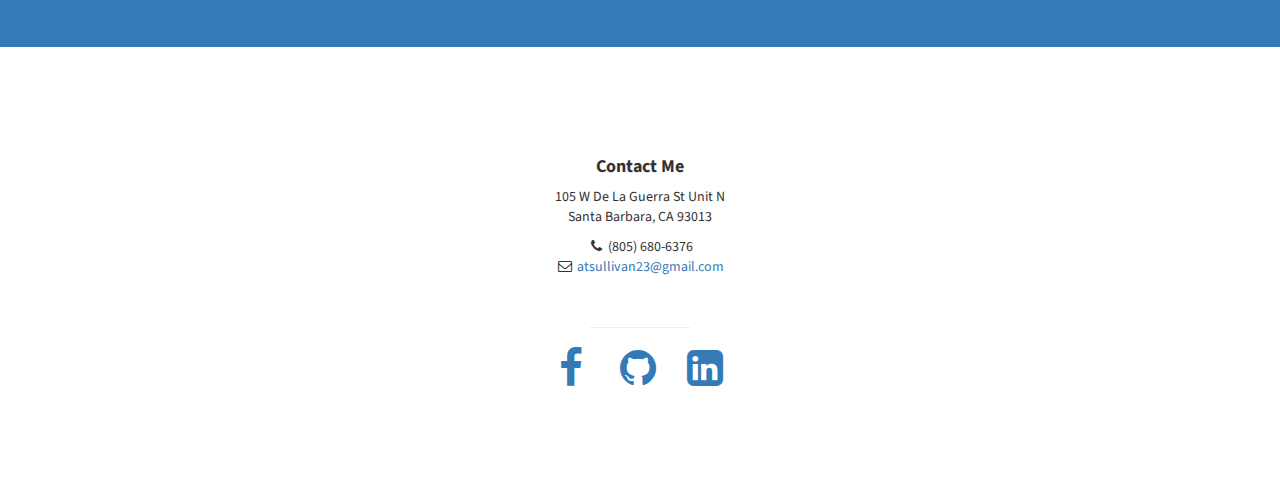
==== commit 15019961: "changed heading and fixed font weight problem" ====
--- a/Portfolio/index.html
+++ b/Portfolio/index.html
@@ -79,7 +79,7 @@
 
     <!-- Header -->
     <header id="top" class="header">
-        <div style="margin-top: -55px;" class="first text-primary">ANDREW'S</div>
+        <!-- <div style="margin-top: -55px;" class="first text-primary">ANDREW'S</div>
         <div style="margin-top: -125px;" class="second text-primary">ONLINE</div>
         <div style="margin-top:-125px;" class="third text-primary">PORTFOLIO</div>
         <div style="margin-top:-255px;" class="third2 text-primary">
@@ -95,12 +95,12 @@
                         </li>
             </ul>
         </div>
-        <div style="margin-top:155px;" class="forth text-primary">MY EXPERIENCE &amp; CURRENT PROJECTS</div>
-
-
-
-        <!-- <div class="text-vertical-center">
-            <h1 class="first text-primary" > Andrew's </h1><h1 class="second">Portfolio</h1>
+        <div style="margin-top:155px;" class="forth text-primary">MY EXPERIENCE &amp; CURRENT PROJECTS</div> -->
+
+
+
+        <div class="text-vertical-center">
+            <h1 class="heading1 text-primary" > ANDREW'S</h1><h1 class="heading2">PORTFOLIO</h1>
             <h3>My Experience &amp; Current Projects</h3>
             <br>
             <div class="container">
@@ -118,10 +118,10 @@
                         </li>
                     </ul>
                 </div>
-            </div> -->
-        <!-- </div>
+            </div>
+        </div>
             <a href="#about" class="btn btn-dark btn-lg">Find Out More</a>
-        </div> -->
+        </div>
     </header>
 
     <!-- About -->
@@ -288,8 +288,8 @@
                                             <figure>
                                                 <img src="img/portfolio-3.jpg" alt="img01">
                                                 <figcaption>
-                                                    <h3>Camera</h3>
-                                                    <span>Jacob Cummings</span>
+                                                    <h3>D++</h3>
+                                                    <span>A new programming language</span>
                                                     <a href="http://dribbble.com/shots/1115632-Camera">Take a look</a>
                                                 </figcaption>
                                             </figure>
@@ -302,8 +302,8 @@
                                             <figure>
                                                 <img src="img/portfolio-4.jpg" alt="img01">
                                                 <figcaption>
-                                                    <h3>Camera</h3>
-                                                    <span>Jacob Cummings</span>
+                                                    <h3>My Blog</h3>
+                                                    <span>A work in progress!</span>
                                                     <a href="http://dribbble.com/shots/1115632-Camera">Take a look</a>
                                                 </figcaption>
                                             </figure>
--- a/Portfolio/css/stylish-portfolio.css
+++ b/Portfolio/css/stylish-portfolio.css
@@ -17,22 +17,32 @@
 }
 
 header{
+    
+    font-family: 'Roboto', sans-serif;
     font-family: 'Lato', sans-serif;
-    font-family: 'Roboto', sans-serif;
-
+
+}
+
+h3{
+    color:#ed4e6e;
 }
 
 h1 {
     display: inline;
     font-size: 100px
 }
+.heading1{
+    font-weight: 900 !important;
+}
+.heading2{
+   font-weight: 100 !important;
+
+}
+
 
 .first{
     font-size: 200px;
     margin-left: 10px;
-
-
-
 
 }
 .second{
@@ -143,6 +153,7 @@
     display: block;
     text-decoration: none;
     color: #999;
+    color:#fff; /*button colors*/
 }
 
 .sidebar-nav li a:hover {
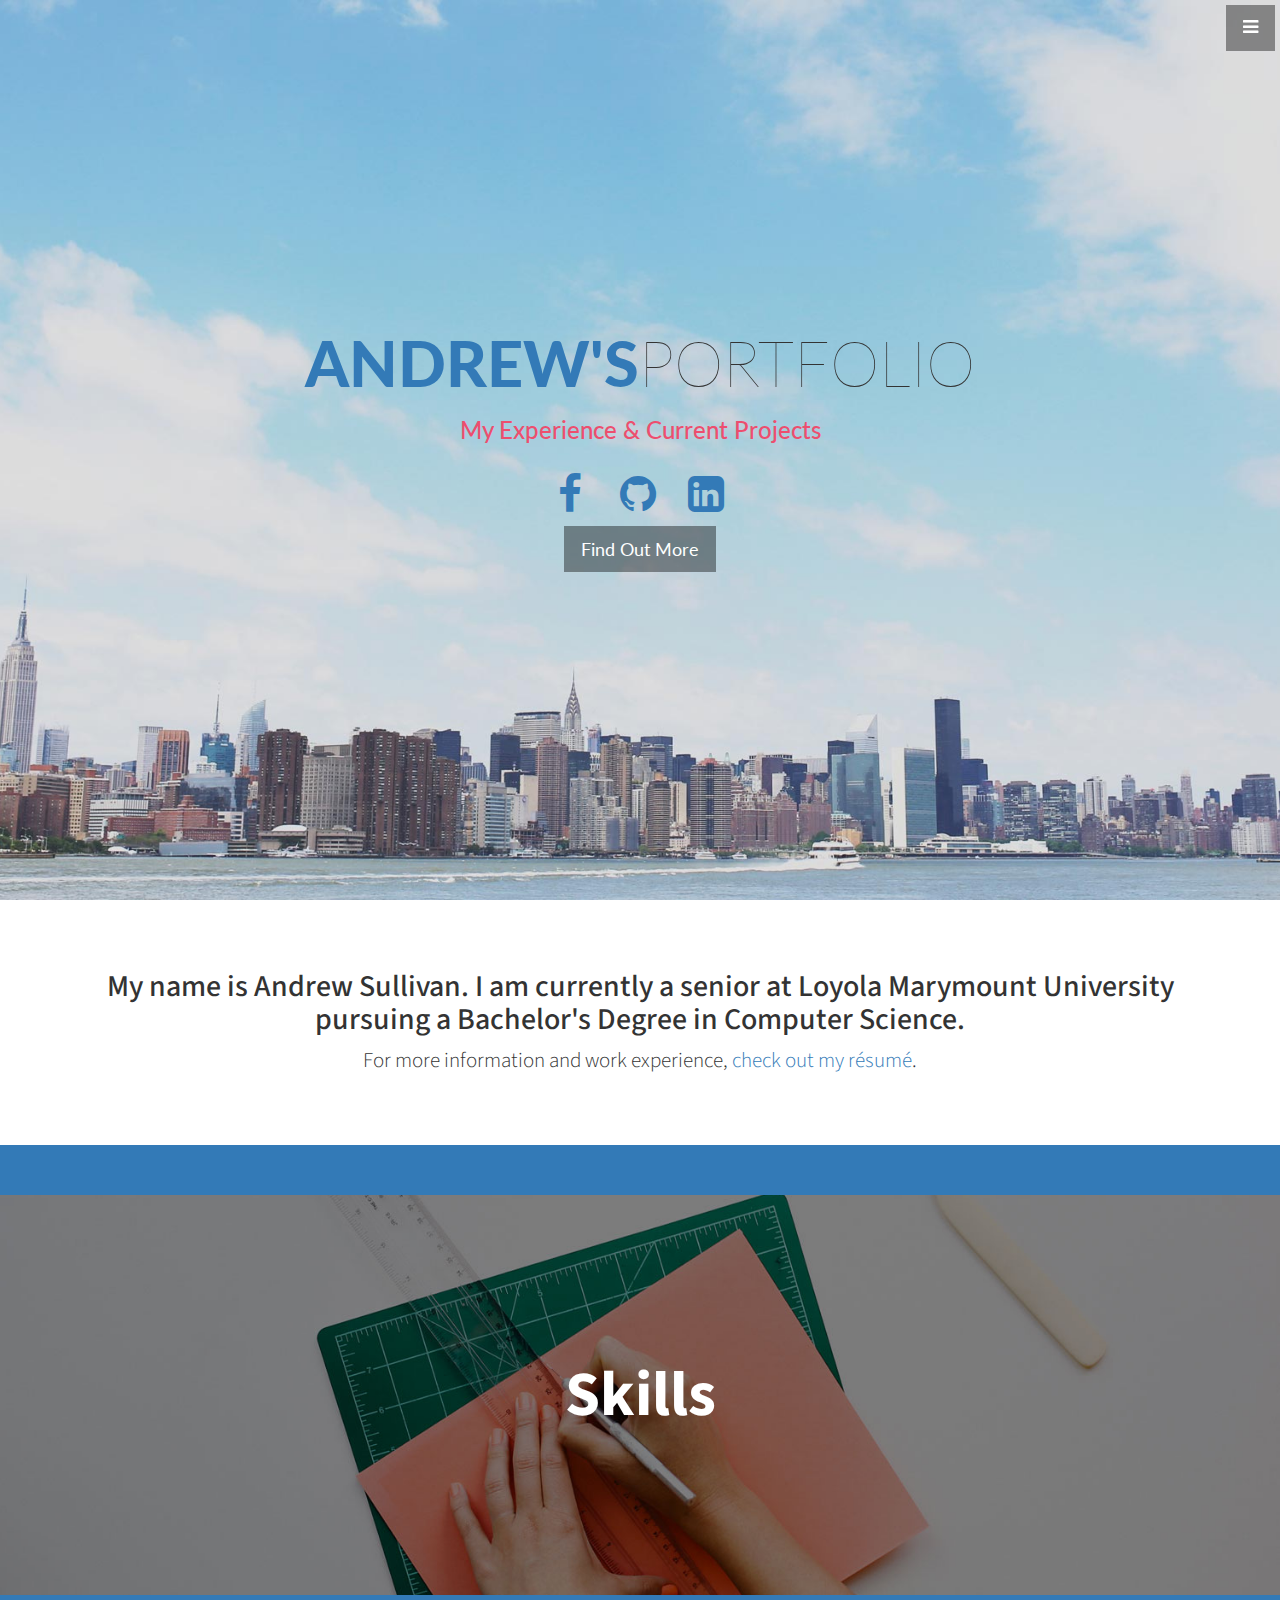
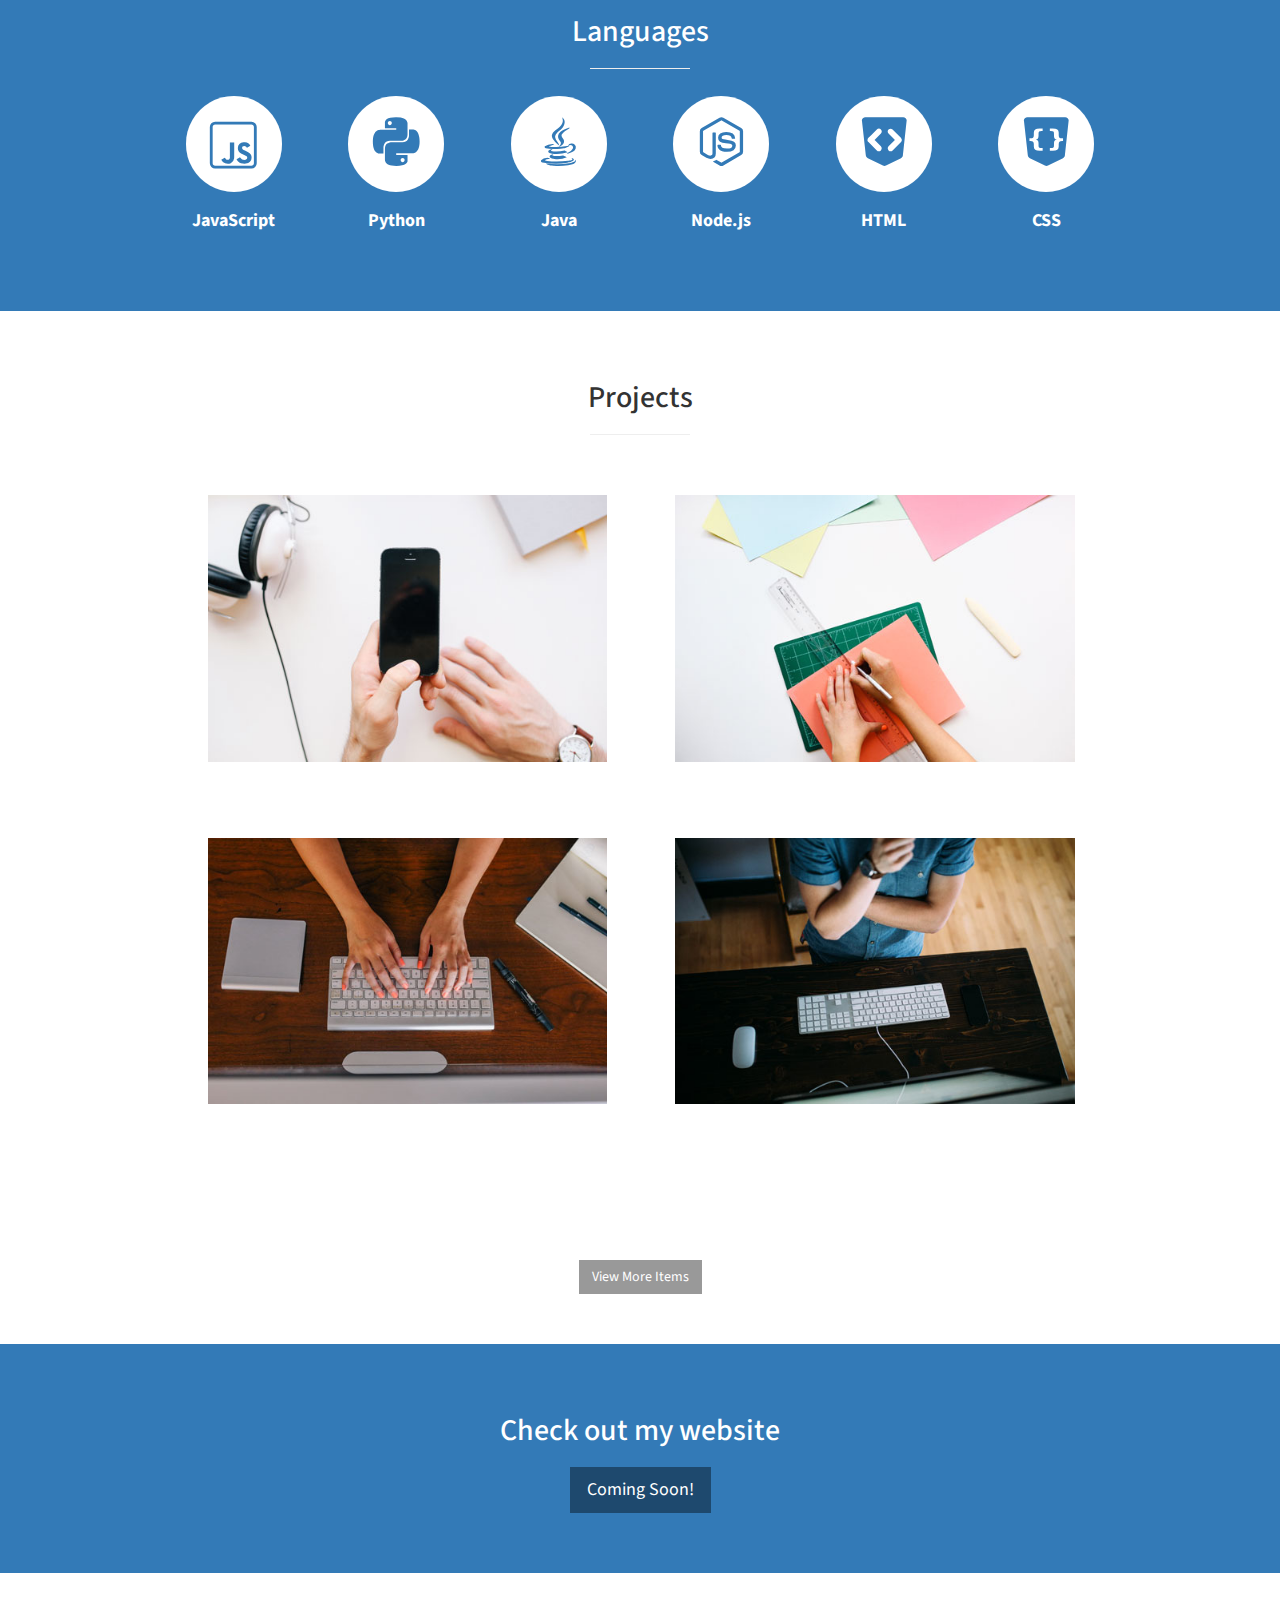
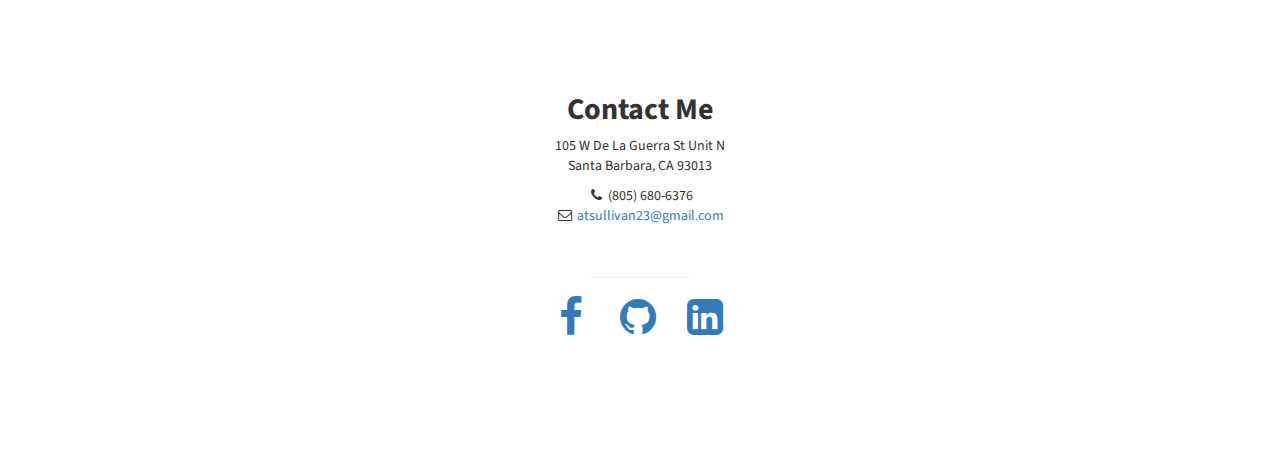
==== commit e7a0dd96: "Added resume, changed some pics" ====
--- a/Portfolio/index.html
+++ b/Portfolio/index.html
@@ -129,8 +129,8 @@
         <div class="container">
             <div class="row">
                 <div class="col-lg-12 text-center">
-                    <h2>Stylish Portfolio is the perfect theme for your next project!</h2>
-                    <p class="lead">This theme features some wonderful photography courtesy of <a target="_blank" href="http://join.deathtothestockphoto.com/">Death to the Stock Photo</a>.</p>
+                    <h2>My name is Andrew Sullivan.  I am currently a senior at Loyola Marymount University pursuing a Bachelor's Degree in Computer Science.</h2>
+                    <p class="lead">For more information and work experience, <a target="_blank" href="resume.pdf">check out my résumé</a>.</p>
                 </div>
             </div>
             <!-- /.row -->
@@ -163,8 +163,8 @@
                                 <h4>
                                     <strong>JavaScript</strong>
                                 </h4>
-                                <p>Lorem ipsum dolor sit amet, consectetur adipisicing elit.</p>
-                                <a href="#" class="btn btn-light">Learn More</a>
+                                <!-- <p>Lorem ipsum dolor sit amet, consectetur adipisicing elit.</p>
+                                <a href="#" class="btn btn-light">Learn More</a> -->
                             </div>
                         </div>
                         <div class="col-md-2 col-sm-6">
@@ -176,8 +176,8 @@
                                 <h4>
                                     <strong>Python</strong>
                                 </h4>
-                                <p>Lorem ipsum dolor sit amet, consectetur adipisicing elit.</p>
-                                <a href="#" class="btn btn-light">Learn More</a>
+                                <!-- <p>Lorem ipsum dolor sit amet, consectetur adipisicing elit.</p>
+                                <a href="#" class="btn btn-light">Learn More</a> -->
                             </div>
                         </div>
                         <div class="col-md-2 col-sm-6=">
@@ -189,8 +189,8 @@
                                 <h4>
                                     <strong>Java</strong>
                                 </h4>
-                                <p>Lorem ipsum dolor sit amet, consectetur adipisicing elit.</p>
-                                <a href="#" class="btn btn-light">Learn More</a>
+                                <!-- <p>Lorem ipsum dolor sit amet, consectetur adipisicing elit.</p>
+                                <a href="#" class="btn btn-light">Learn More</a> -->
                             </div>
                         </div>
                         <div class="col-md-2 col-sm-6">
@@ -202,8 +202,8 @@
                                 <h4>
                                     <strong>Node.js</strong>
                                 </h4>
-                                <p>Lorem ipsum dolor sit amet, consectetur adipisicing elit.</p>
-                                <a href="#" class="btn btn-light">Learn More</a>
+                                <!-- <p>Lorem ipsum dolor sit amet, consectetur adipisicing elit.</p>
+                                <a href="#" class="btn btn-light">Learn More</a> -->
                             </div>
                         </div>
                         <div class="col-md-2 col-sm-6">
@@ -215,8 +215,8 @@
                                 <h4>
                                     <strong>HTML</strong>
                                 </h4>
-                                <p>Lorem ipsum dolor sit amet, consectetur adipisicing elit.</p>
-                                <a href="#" class="btn btn-light">Learn More</a>
+                                <!-- <p>Lorem ipsum dolor sit amet, consectetur adipisicing elit.</p>
+                                <a href="#" class="btn btn-light">Learn More</a> -->
                             </div>
                         </div>
                         <div class="col-md-2 col-sm-6">
@@ -228,8 +228,8 @@
                                 <h4>
                                     <strong>CSS</strong>
                                 </h4>
-                                <p>Lorem ipsum dolor sit amet, consectetur adipisicing elit.</p>
-                                <a href="#" class="btn btn-light">Learn More</a>
+                               <!--  <p>Lorem ipsum dolor sit amet, consectetur adipisicing elit.</p>
+                                <a href="#" class="btn btn-light">Learn More</a> -->
                             </div>
                         </div>
 
@@ -272,10 +272,10 @@
                                     <div class="portfolio-item">
                                         <li>
                                             <figure>
-                                                <img src="img/portfolio-2.jpg" alt="img01">
+                                                <img src="img/portfolio-4.jpg" alt="img01">
                                                 <figcaption>
                                                     <h3>Hilary's Portfolio</h3>
-                                                    <span>Portfolio for a teacher</span>
+                                                    <span>A Cap Stone Portfolio for a teacher</span>
                                                     <a href="https://github.com/atsullivan/HilarysPortfolio">Take a look</a>
                                                 </figcaption>
                                             </figure>
@@ -290,7 +290,7 @@
                                                 <figcaption>
                                                     <h3>D++</h3>
                                                     <span>A new programming language</span>
-                                                    <a href="http://dribbble.com/shots/1115632-Camera">Take a look</a>
+                                                    <a href="https://github.com/florton/DannyPlusPlus">Take a look</a>
                                                 </figcaption>
                                             </figure>
                                         </li>
@@ -300,11 +300,11 @@
                                     <div class="portfolio-item">
                                         <li>
                                             <figure>
-                                                <img src="img/portfolio-4.jpg" alt="img01">
+                                                <img src="img/portfolio-2.jpg" alt="img01">
                                                 <figcaption>
                                                     <h3>My Blog</h3>
                                                     <span>A work in progress!</span>
-                                                    <a href="http://dribbble.com/shots/1115632-Camera">Take a look</a>
+                                                    <a href="#">Take a look</a>
                                                 </figcaption>
                                             </figure>
                                         </li>
@@ -312,7 +312,7 @@
                                 </div>
                             </div>
                         </ul>
-                        <a href="#" class="btn btn-dark">View More Items</a>
+                        <a href="https://github.com/atsullivan" class="btn btn-dark">View More Items</a>
                 </div>
             </div>
 
@@ -323,8 +323,8 @@
         <div class="container">
             <div class="row">
                 <div class="col-lg-12 text-center">
-                    <h3>Check out my website</h3>
-                    <a href="#" class="btn btn-lg btn-dark">Go</a>
+                    <h2>Check out my website</h2>
+                    <a href="#" class="btn btn-lg btn-dark">Coming Soon!</a>
                 </div>
             </div>
         </div>
@@ -341,12 +341,12 @@
     </section> -->
 
     <!-- Footer -->
+    <section id="contact" class="map">
     <footer>
         <div class="container">
             <div class="row">
                 <div class="col-lg-10 col-lg-offset-1 text-center">
-                    <h4><strong>Contact Me</strong>
-                    </h4>
+                    <h2><strong>Contact Me</strong></h2>
                     <p>105 W De La Guerra St Unit N<br>Santa Barbara, CA 93013</p>
                     <ul class="list-unstyled">
                         <li><i class="fa fa-phone fa-fw"></i> (805) 680-6376</li>
@@ -370,6 +370,7 @@
             </div>
         </div>
     </footer>
+    </section>
 
     <!-- jQuery -->
     <script src="js/jquery.js"></script>
